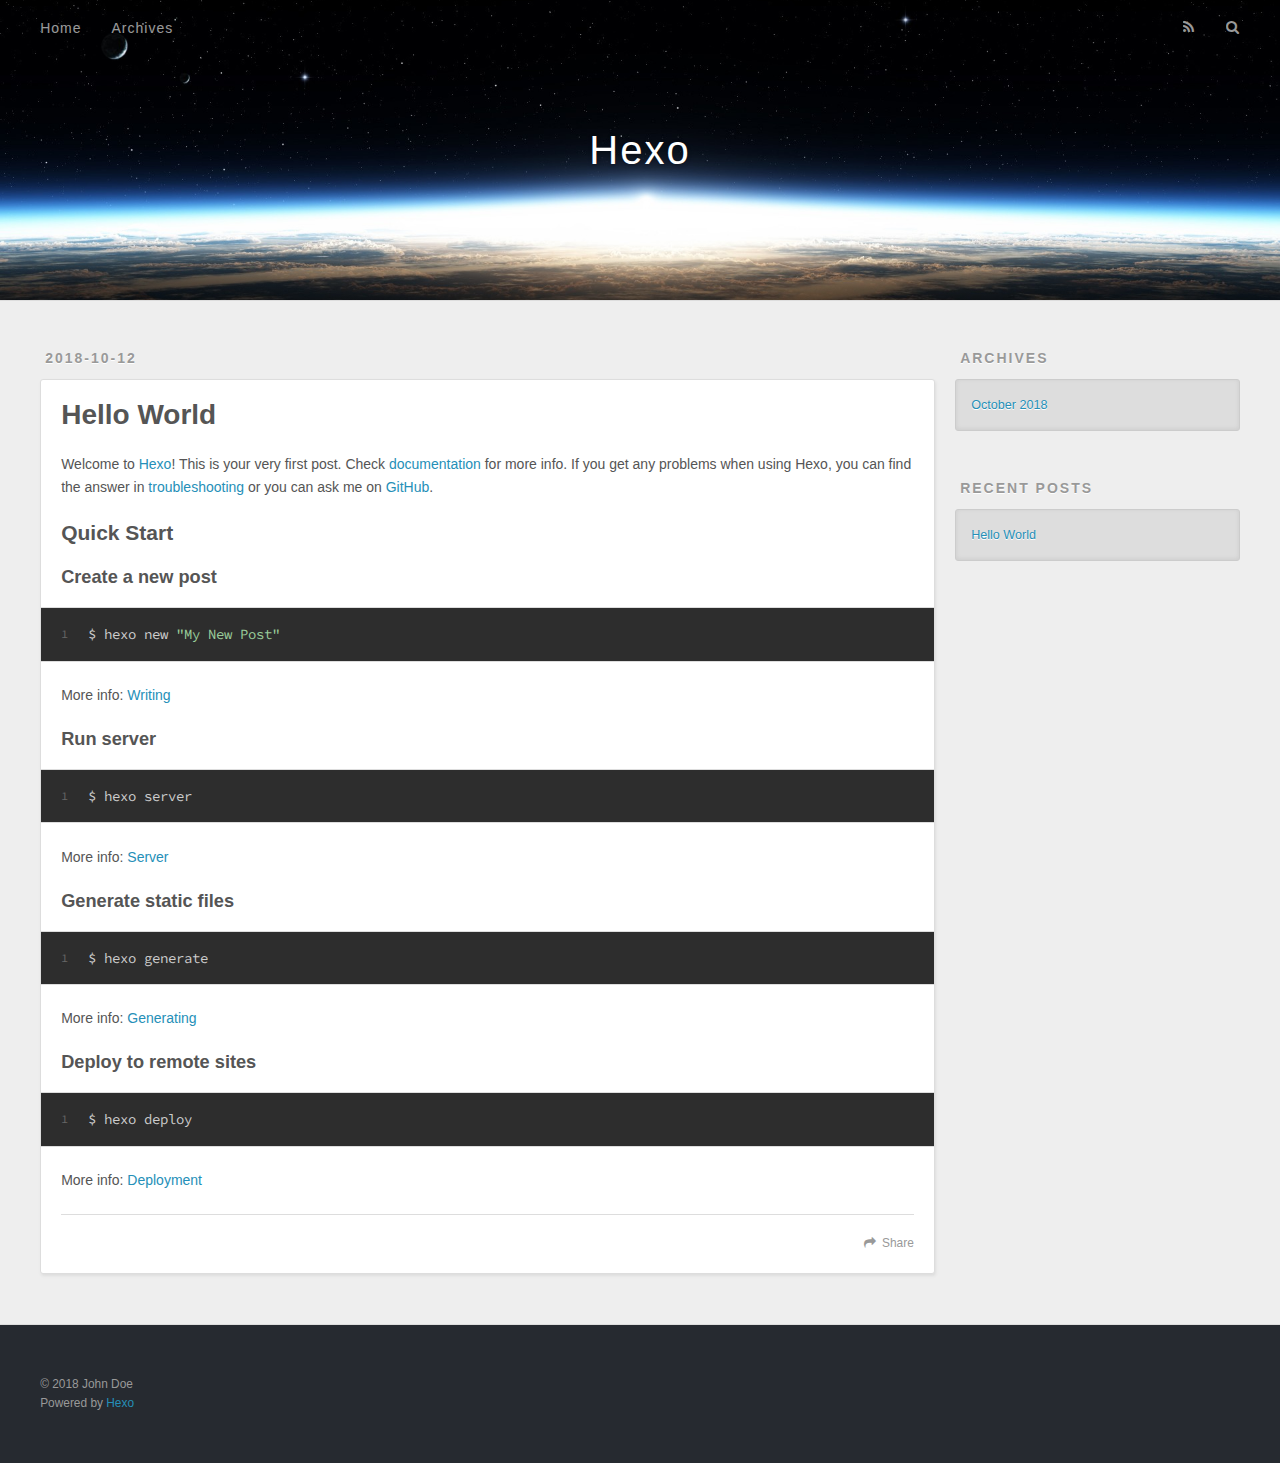
==== index.html @ 02869c6b "Site updated: 2018-10-12 22:35:23" ====
<!DOCTYPE html>
<html>
<head>
  <meta charset="utf-8">
  

  
  <title>Hexo</title>
  <meta name="viewport" content="width=device-width, initial-scale=1, maximum-scale=1">
  <meta property="og:type" content="website">
<meta property="og:title" content="Hexo">
<meta property="og:url" content="http://yoursite.com/index.html">
<meta property="og:site_name" content="Hexo">
<meta property="og:locale" content="default">
<meta name="twitter:card" content="summary">
<meta name="twitter:title" content="Hexo">
  
    <link rel="alternate" href="/atom.xml" title="Hexo" type="application/atom+xml">
  
  
    <link rel="icon" href="/favicon.png">
  
  
    <link href="//fonts.googleapis.com/css?family=Source+Code+Pro" rel="stylesheet" type="text/css">
  
  <link rel="stylesheet" href="/css/style.css">
</head>

<body>
  <div id="container">
    <div id="wrap">
      <header id="header">
  <div id="banner"></div>
  <div id="header-outer" class="outer">
    <div id="header-title" class="inner">
      <h1 id="logo-wrap">
        <a href="/" id="logo">Hexo</a>
      </h1>
      
    </div>
    <div id="header-inner" class="inner">
      <nav id="main-nav">
        <a id="main-nav-toggle" class="nav-icon"></a>
        
          <a class="main-nav-link" href="/">Home</a>
        
          <a class="main-nav-link" href="/archives">Archives</a>
        
      </nav>
      <nav id="sub-nav">
        
          <a id="nav-rss-link" class="nav-icon" href="/atom.xml" title="RSS Feed"></a>
        
        <a id="nav-search-btn" class="nav-icon" title="Search"></a>
      </nav>
      <div id="search-form-wrap">
        <form action="//google.com/search" method="get" accept-charset="UTF-8" class="search-form"><input type="search" name="q" class="search-form-input" placeholder="Search"><button type="submit" class="search-form-submit">&#xF002;</button><input type="hidden" name="sitesearch" value="http://yoursite.com"></form>
      </div>
    </div>
  </div>
</header>
      <div class="outer">
        <section id="main">
  
    <article id="post-hello-world" class="article article-type-post" itemscope itemprop="blogPost">
  <div class="article-meta">
    <a href="/2018/10/12/hello-world/" class="article-date">
  <time datetime="2018-10-12T14:19:26.877Z" itemprop="datePublished">2018-10-12</time>
</a>
    
  </div>
  <div class="article-inner">
    
    
      <header class="article-header">
        
  
    <h1 itemprop="name">
      <a class="article-title" href="/2018/10/12/hello-world/">Hello World</a>
    </h1>
  

      </header>
    
    <div class="article-entry" itemprop="articleBody">
      
        <p>Welcome to <a href="https://hexo.io/" target="_blank" rel="noopener">Hexo</a>! This is your very first post. Check <a href="https://hexo.io/docs/" target="_blank" rel="noopener">documentation</a> for more info. If you get any problems when using Hexo, you can find the answer in <a href="https://hexo.io/docs/troubleshooting.html" target="_blank" rel="noopener">troubleshooting</a> or you can ask me on <a href="https://github.com/hexojs/hexo/issues" target="_blank" rel="noopener">GitHub</a>.</p>
<h2 id="Quick-Start"><a href="#Quick-Start" class="headerlink" title="Quick Start"></a>Quick Start</h2><h3 id="Create-a-new-post"><a href="#Create-a-new-post" class="headerlink" title="Create a new post"></a>Create a new post</h3><figure class="highlight bash"><table><tr><td class="gutter"><pre><span class="line">1</span><br></pre></td><td class="code"><pre><span class="line">$ hexo new <span class="string">"My New Post"</span></span><br></pre></td></tr></table></figure>
<p>More info: <a href="https://hexo.io/docs/writing.html" target="_blank" rel="noopener">Writing</a></p>
<h3 id="Run-server"><a href="#Run-server" class="headerlink" title="Run server"></a>Run server</h3><figure class="highlight bash"><table><tr><td class="gutter"><pre><span class="line">1</span><br></pre></td><td class="code"><pre><span class="line">$ hexo server</span><br></pre></td></tr></table></figure>
<p>More info: <a href="https://hexo.io/docs/server.html" target="_blank" rel="noopener">Server</a></p>
<h3 id="Generate-static-files"><a href="#Generate-static-files" class="headerlink" title="Generate static files"></a>Generate static files</h3><figure class="highlight bash"><table><tr><td class="gutter"><pre><span class="line">1</span><br></pre></td><td class="code"><pre><span class="line">$ hexo generate</span><br></pre></td></tr></table></figure>
<p>More info: <a href="https://hexo.io/docs/generating.html" target="_blank" rel="noopener">Generating</a></p>
<h3 id="Deploy-to-remote-sites"><a href="#Deploy-to-remote-sites" class="headerlink" title="Deploy to remote sites"></a>Deploy to remote sites</h3><figure class="highlight bash"><table><tr><td class="gutter"><pre><span class="line">1</span><br></pre></td><td class="code"><pre><span class="line">$ hexo deploy</span><br></pre></td></tr></table></figure>
<p>More info: <a href="https://hexo.io/docs/deployment.html" target="_blank" rel="noopener">Deployment</a></p>

      
    </div>
    <footer class="article-footer">
      <a data-url="http://yoursite.com/2018/10/12/hello-world/" data-id="cjn63u8rv0000j4swfls4681n" class="article-share-link">Share</a>
      
      
    </footer>
  </div>
  
</article>


  


</section>
        
          <aside id="sidebar">
  
    

  
    

  
    
  
    
  <div class="widget-wrap">
    <h3 class="widget-title">Archives</h3>
    <div class="widget">
      <ul class="archive-list"><li class="archive-list-item"><a class="archive-list-link" href="/archives/2018/10/">October 2018</a></li></ul>
    </div>
  </div>


  
    
  <div class="widget-wrap">
    <h3 class="widget-title">Recent Posts</h3>
    <div class="widget">
      <ul>
        
          <li>
            <a href="/2018/10/12/hello-world/">Hello World</a>
          </li>
        
      </ul>
    </div>
  </div>

  
</aside>
        
      </div>
      <footer id="footer">
  
  <div class="outer">
    <div id="footer-info" class="inner">
      &copy; 2018 John Doe<br>
      Powered by <a href="http://hexo.io/" target="_blank">Hexo</a>
    </div>
  </div>
</footer>
    </div>
    <nav id="mobile-nav">
  
    <a href="/" class="mobile-nav-link">Home</a>
  
    <a href="/archives" class="mobile-nav-link">Archives</a>
  
</nav>
    

<script src="//ajax.googleapis.com/ajax/libs/jquery/2.0.3/jquery.min.js"></script>


  <link rel="stylesheet" href="/fancybox/jquery.fancybox.css">
  <script src="/fancybox/jquery.fancybox.pack.js"></script>


<script src="/js/script.js"></script>



  </div>
</body>
</html>
---- css/style.css ----
body {
  width: 100%;
}
body:before,
body:after {
  content: "";
  display: table;
}
body:after {
  clear: both;
}
html,
body,
div,
span,
applet,
object,
iframe,
h1,
h2,
h3,
h4,
h5,
h6,
p,
blockquote,
pre,
a,
abbr,
acronym,
address,
big,
cite,
code,
del,
dfn,
em,
img,
ins,
kbd,
q,
s,
samp,
small,
strike,
strong,
sub,
sup,
tt,
var,
dl,
dt,
dd,
ol,
ul,
li,
fieldset,
form,
label,
legend,
table,
caption,
tbody,
tfoot,
thead,
tr,
th,
td {
  margin: 0;
  padding: 0;
  border: 0;
  outline: 0;
  font-weight: inherit;
  font-style: inherit;
  font-family: inherit;
  font-size: 100%;
  vertical-align: baseline;
}
body {
  line-height: 1;
  color: #000;
  background: #fff;
}
ol,
ul {
  list-style: none;
}
table {
  border-collapse: separate;
  border-spacing: 0;
  vertical-align: middle;
}
caption,
th,
td {
  text-align: left;
  font-weight: normal;
  vertical-align: middle;
}
a img {
  border: none;
}
input,
button {
  margin: 0;
  padding: 0;
}
input::-moz-focus-inner,
button::-moz-focus-inner {
  border: 0;
  padding: 0;
}
@font-face {
  font-family: FontAwesome;
  font-style: normal;
  font-weight: normal;
  src: url("fonts/fontawesome-webfont.eot?v=#4.0.3");
  src: url("fonts/fontawesome-webfont.eot?#iefix&v=#4.0.3") format("embedded-opentype"), url("fonts/fontawesome-webfont.woff?v=#4.0.3") format("woff"), url("fonts/fontawesome-webfont.ttf?v=#4.0.3") format("truetype"), url("fonts/fontawesome-webfont.svg#fontawesomeregular?v=#4.0.3") format("svg");
}
html,
body,
#container {
  height: 100%;
}
body {
  background: #eee;
  font: 14px -apple-system, BlinkMacSystemFont, "Segoe UI", "Roboto", "Oxygen", "Ubuntu", "Cantarell", "Fira Sans", "Droid Sans", "Helvetica Neue", sans-serif;
  -webkit-text-size-adjust: 100%;
}
.outer {
  max-width: 1220px;
  margin: 0 auto;
  padding: 0 20px;
}
.outer:before,
.outer:after {
  content: "";
  display: table;
}
.outer:after {
  clear: both;
}
.inner {
  display: inline;
  float: left;
  width: 98.33333333333333%;
  margin: 0 0.833333333333333%;
}
.left,
.alignleft {
  float: left;
}
.right,
.alignright {
  float: right;
}
.clear {
  clear: both;
}
#container {
  position: relative;
}
.mobile-nav-on {
  overflow: hidden;
}
#wrap {
  height: 100%;
  width: 100%;
  position: absolute;
  top: 0;
  left: 0;
  -webkit-transition: 0.2s ease-out;
  -moz-transition: 0.2s ease-out;
  -ms-transition: 0.2s ease-out;
  transition: 0.2s ease-out;
  z-index: 1;
  background: #eee;
}
.mobile-nav-on #wrap {
  left: 280px;
}
@media screen and (min-width: 768px) {
  #main {
    display: inline;
    float: left;
    width: 73.33333333333333%;
    margin: 0 0.833333333333333%;
  }
}
.article-date,
.article-category-link,
.archive-year,
.widget-title {
  text-decoration: none;
  text-transform: uppercase;
  letter-spacing: 2px;
  color: #999;
  margin-bottom: 1em;
  margin-left: 5px;
  line-height: 1em;
  text-shadow: 0 1px #fff;
  font-weight: bold;
}
.article-inner,
.archive-article-inner {
  background: #fff;
  -webkit-box-shadow: 1px 2px 3px #ddd;
  box-shadow: 1px 2px 3px #ddd;
  border: 1px solid #ddd;
  border-radius: 3px;
}
.article-entry h1,
.widget h1 {
  font-size: 2em;
}
.article-entry h2,
.widget h2 {
  font-size: 1.5em;
}
.article-entry h3,
.widget h3 {
  font-size: 1.3em;
}
.article-entry h4,
.widget h4 {
  font-size: 1.2em;
}
.article-entry h5,
.widget h5 {
  font-size: 1em;
}
.article-entry h6,
.widget h6 {
  font-size: 1em;
  color: #999;
}
.article-entry hr,
.widget hr {
  border: 1px dashed #ddd;
}
.article-entry strong,
.widget strong {
  font-weight: bold;
}
.article-entry em,
.widget em,
.article-entry cite,
.widget cite {
  font-style: italic;
}
.article-entry sup,
.widget sup,
.article-entry sub,
.widget sub {
  font-size: 0.75em;
  line-height: 0;
  position: relative;
  vertical-align: baseline;
}
.article-entry sup,
.widget sup {
  top: -0.5em;
}
.article-entry sub,
.widget sub {
  bottom: -0.2em;
}
.article-entry small,
.widget small {
  font-size: 0.85em;
}
.article-entry acronym,
.widget acronym,
.article-entry abbr,
.widget abbr {
  border-bottom: 1px dotted;
}
.article-entry ul,
.widget ul,
.article-entry ol,
.widget ol,
.article-entry dl,
.widget dl {
  margin: 0 20px;
  line-height: 1.6em;
}
.article-entry ul ul,
.widget ul ul,
.article-entry ol ul,
.widget ol ul,
.article-entry ul ol,
.widget ul ol,
.article-entry ol ol,
.widget ol ol {
  margin-top: 0;
  margin-bottom: 0;
}
.article-entry ul,
.widget ul {
  list-style: disc;
}
.article-entry ol,
.widget ol {
  list-style: decimal;
}
.article-entry dt,
.widget dt {
  font-weight: bold;
}
#header {
  height: 300px;
  position: relative;
  border-bottom: 1px solid #ddd;
}
#header:before,
#header:after {
  content: "";
  position: absolute;
  left: 0;
  right: 0;
  height: 40px;
}
#header:before {
  top: 0;
  background: -webkit-linear-gradient(rgba(0,0,0,0.2), transparent);
  background: -moz-linear-gradient(rgba(0,0,0,0.2), transparent);
  background: -ms-linear-gradient(rgba(0,0,0,0.2), transparent);
  background: linear-gradient(rgba(0,0,0,0.2), transparent);
}
#header:after {
  bottom: 0;
  background: -webkit-linear-gradient(transparent, rgba(0,0,0,0.2));
  background: -moz-linear-gradient(transparent, rgba(0,0,0,0.2));
  background: -ms-linear-gradient(transparent, rgba(0,0,0,0.2));
  background: linear-gradient(transparent, rgba(0,0,0,0.2));
}
#header-outer {
  height: 100%;
  position: relative;
}
#header-inner {
  position: relative;
  overflow: hidden;
}
#banner {
  position: absolute;
  top: 0;
  left: 0;
  width: 100%;
  height: 100%;
  background: url("images/banner.jpg") center #000;
  -webkit-background-size: cover;
  -moz-background-size: cover;
  background-size: cover;
  z-index: -1;
}
#header-title {
  text-align: center;
  height: 40px;
  position: absolute;
  top: 50%;
  left: 0;
  margin-top: -20px;
}
#logo,
#subtitle {
  text-decoration: none;
  color: #fff;
  font-weight: 300;
  text-shadow: 0 1px 4px rgba(0,0,0,0.3);
}
#logo {
  font-size: 40px;
  line-height: 40px;
  letter-spacing: 2px;
}
#subtitle {
  font-size: 16px;
  line-height: 16px;
  letter-spacing: 1px;
}
#subtitle-wrap {
  margin-top: 16px;
}
#main-nav {
  float: left;
  margin-left: -15px;
}
.nav-icon,
.main-nav-link {
  float: left;
  color: #fff;
  opacity: 0.6;
  text-decoration: none;
  text-shadow: 0 1px rgba(0,0,0,0.2);
  -webkit-transition: opacity 0.2s;
  -moz-transition: opacity 0.2s;
  -ms-transition: opacity 0.2s;
  transition: opacity 0.2s;
  display: block;
  padding: 20px 15px;
}
.nav-icon:hover,
.main-nav-link:hover {
  opacity: 1;
}
.nav-icon {
  font-family: FontAwesome;
  text-align: center;
  font-size: 14px;
  width: 14px;
  height: 14px;
  padding: 20px 15px;
  position: relative;
  cursor: pointer;
}
.main-nav-link {
  font-weight: 300;
  letter-spacing: 1px;
}
@media screen and (max-width: 479px) {
  .main-nav-link {
    display: none;
  }
}
#main-nav-toggle {
  display: none;
}
#main-nav-toggle:before {
  content: "\f0c9";
}
@media screen and (max-width: 479px) {
  #main-nav-toggle {
    display: block;
  }
}
#sub-nav {
  float: right;
  margin-right: -15px;
}
#nav-rss-link:before {
  content: "\f09e";
}
#nav-search-btn:before {
  content: "\f002";
}
#search-form-wrap {
  position: absolute;
  top: 15px;
  width: 150px;
  height: 30px;
  right: -150px;
  opacity: 0;
  -webkit-transition: 0.2s ease-out;
  -moz-transition: 0.2s ease-out;
  -ms-transition: 0.2s ease-out;
  transition: 0.2s ease-out;
}
#search-form-wrap.on {
  opacity: 1;
  right: 0;
}
@media screen and (max-width: 479px) {
  #search-form-wrap {
    width: 100%;
    right: -100%;
  }
}
.search-form {
  position: absolute;
  top: 0;
  left: 0;
  right: 0;
  background: #fff;
  padding: 5px 15px;
  border-radius: 15px;
  -webkit-box-shadow: 0 0 10px rgba(0,0,0,0.3);
  box-shadow: 0 0 10px rgba(0,0,0,0.3);
}
.search-form-input {
  border: none;
  background: none;
  color: #555;
  width: 100%;
  font: 13px -apple-system, BlinkMacSystemFont, "Segoe UI", "Roboto", "Oxygen", "Ubuntu", "Cantarell", "Fira Sans", "Droid Sans", "Helvetica Neue", sans-serif;
  outline: none;
}
.search-form-input::-webkit-search-results-decoration,
.search-form-input::-webkit-search-cancel-button {
  -webkit-appearance: none;
}
.search-form-submit {
  position: absolute;
  top: 50%;
  right: 10px;
  margin-top: -7px;
  font: 13px FontAwesome;
  border: none;
  background: none;
  color: #bbb;
  cursor: pointer;
}
.search-form-submit:hover,
.search-form-submit:focus {
  color: #777;
}
.article {
  margin: 50px 0;
}
.article-inner {
  overflow: hidden;
}
.article-meta:before,
.article-meta:after {
  content: "";
  display: table;
}
.article-meta:after {
  clear: both;
}
.article-date {
  float: left;
}
.article-category {
  float: left;
  line-height: 1em;
  color: #ccc;
  text-shadow: 0 1px #fff;
  margin-left: 8px;
}
.article-category:before {
  content: "\2022";
}
.article-category-link {
  margin: 0 12px 1em;
}
.article-header {
  padding: 20px 20px 0;
}
.article-title {
  text-decoration: none;
  font-size: 2em;
  font-weight: bold;
  color: #555;
  line-height: 1.1em;
  -webkit-transition: color 0.2s;
  -moz-transition: color 0.2s;
  -ms-transition: color 0.2s;
  transition: color 0.2s;
}
a.article-title:hover {
  color: #258fb8;
}
.article-entry {
  color: #555;
  padding: 0 20px;
}
.article-entry:before,
.article-entry:after {
  content: "";
  display: table;
}
.article-entry:after {
  clear: both;
}
.article-entry p,
.article-entry table {
  line-height: 1.6em;
  margin: 1.6em 0;
}
.article-entry h1,
.article-entry h2,
.article-entry h3,
.article-entry h4,
.article-entry h5,
.article-entry h6 {
  font-weight: bold;
}
.article-entry h1,
.article-entry h2,
.article-entry h3,
.article-entry h4,
.article-entry h5,
.article-entry h6 {
  line-height: 1.1em;
  margin: 1.1em 0;
}
.article-entry a {
  color: #258fb8;
  text-decoration: none;
}
.article-entry a:hover {
  text-decoration: underline;
}
.article-entry ul,
.article-entry ol,
.article-entry dl {
  margin-top: 1.6em;
  margin-bottom: 1.6em;
}
.article-entry img,
.article-entry video {
  max-width: 100%;
  height: auto;
  display: block;
  margin: auto;
}
.article-entry iframe {
  border: none;
}
.article-entry table {
  width: 100%;
  border-collapse: collapse;
  border-spacing: 0;
}
.article-entry th {
  font-weight: bold;
  border-bottom: 3px solid #ddd;
  padding-bottom: 0.5em;
}
.article-entry td {
  border-bottom: 1px solid #ddd;
  padding: 10px 0;
}
.article-entry blockquote {
  font-family: Georgia, "Times New Roman", serif;
  font-size: 1.4em;
  margin: 1.6em 20px;
  text-align: center;
}
.article-entry blockquote footer {
  font-size: 14px;
  margin: 1.6em 0;
  font-family: -apple-system, BlinkMacSystemFont, "Segoe UI", "Roboto", "Oxygen", "Ubuntu", "Cantarell", "Fira Sans", "Droid Sans", "Helvetica Neue", sans-serif;
}
.article-entry blockquote footer cite:before {
  content: "—";
  padding: 0 0.5em;
}
.article-entry .pullquote {
  text-align: left;
  width: 45%;
  margin: 0;
}
.article-entry .pullquote.left {
  margin-left: 0.5em;
  margin-right: 1em;
}
.article-entry .pullquote.right {
  margin-right: 0.5em;
  margin-left: 1em;
}
.article-entry .caption {
  color: #999;
  display: block;
  font-size: 0.9em;
  margin-top: 0.5em;
  position: relative;
  text-align: center;
}
.article-entry .video-container {
  position: relative;
  padding-top: 56.25%;
  height: 0;
  overflow: hidden;
}
.article-entry .video-container iframe,
.article-entry .video-container object,
.article-entry .video-container embed {
  position: absolute;
  top: 0;
  left: 0;
  width: 100%;
  height: 100%;
  margin-top: 0;
}
.article-more-link a {
  display: inline-block;
  line-height: 1em;
  padding: 6px 15px;
  border-radius: 15px;
  background: #eee;
  color: #999;
  text-shadow: 0 1px #fff;
  text-decoration: none;
}
.article-more-link a:hover {
  background: #258fb8;
  color: #fff;
  text-decoration: none;
  text-shadow: 0 1px #1e7293;
}
.article-footer {
  font-size: 0.85em;
  line-height: 1.6em;
  border-top: 1px solid #ddd;
  padding-top: 1.6em;
  margin: 0 20px 20px;
}
.article-footer:before,
.article-footer:after {
  content: "";
  display: table;
}
.article-footer:after {
  clear: both;
}
.article-footer a {
  color: #999;
  text-decoration: none;
}
.article-footer a:hover {
  color: #555;
}
.article-tag-list-item {
  float: left;
  margin-right: 10px;
}
.article-tag-list-link:before {
  content: "#";
}
.article-comment-link {
  float: right;
}
.article-comment-link:before {
  content: "\f075";
  font-family: FontAwesome;
  padding-right: 8px;
}
.article-share-link {
  cursor: pointer;
  float: right;
  margin-left: 20px;
}
.article-share-link:before {
  content: "\f064";
  font-family: FontAwesome;
  padding-right: 6px;
}
#article-nav {
  position: relative;
}
#article-nav:before,
#article-nav:after {
  content: "";
  display: table;
}
#article-nav:after {
  clear: both;
}
@media screen and (min-width: 768px) {
  #article-nav {
    margin: 50px 0;
  }
  #article-nav:before {
    width: 8px;
    height: 8px;
    position: absolute;
    top: 50%;
    left: 50%;
    margin-top: -4px;
    margin-left: -4px;
    content: "";
    border-radius: 50%;
    background: #ddd;
    -webkit-box-shadow: 0 1px 2px #fff;
    box-shadow: 0 1px 2px #fff;
  }
}
.article-nav-link-wrap {
  text-decoration: none;
  text-shadow: 0 1px #fff;
  color: #999;
  -webkit-box-sizing: border-box;
  -moz-box-sizing: border-box;
  box-sizing: border-box;
  margin-top: 50px;
  text-align: center;
  display: block;
}
.article-nav-link-wrap:hover {
  color: #555;
}
@media screen and (min-width: 768px) {
  .article-nav-link-wrap {
    width: 50%;
    margin-top: 0;
  }
}
@media screen and (min-width: 768px) {
  #article-nav-newer {
    float: left;
    text-align: right;
    padding-right: 20px;
  }
}
@media screen and (min-width: 768px) {
  #article-nav-older {
    float: right;
    text-align: left;
    padding-left: 20px;
  }
}
.article-nav-caption {
  text-transform: uppercase;
  letter-spacing: 2px;
  color: #ddd;
  line-height: 1em;
  font-weight: bold;
}
#article-nav-newer .article-nav-caption {
  margin-right: -2px;
}
.article-nav-title {
  font-size: 0.85em;
  line-height: 1.6em;
  margin-top: 0.5em;
}
.article-share-box {
  position: absolute;
  display: none;
  background: #fff;
  -webkit-box-shadow: 1px 2px 10px rgba(0,0,0,0.2);
  box-shadow: 1px 2px 10px rgba(0,0,0,0.2);
  border-radius: 3px;
  margin-left: -145px;
  overflow: hidden;
  z-index: 1;
}
.article-share-box.on {
  display: block;
}
.article-share-input {
  width: 100%;
  background: none;
  -webkit-box-sizing: border-box;
  -moz-box-sizing: border-box;
  box-sizing: border-box;
  font: 14px -apple-system, BlinkMacSystemFont, "Segoe UI", "Roboto", "Oxygen", "Ubuntu", "Cantarell", "Fira Sans", "Droid Sans", "Helvetica Neue", sans-serif;
  padding: 0 15px;
  color: #555;
  outline: none;
  border: 1px solid #ddd;
  border-radius: 3px 3px 0 0;
  height: 36px;
  line-height: 36px;
}
.article-share-links {
  background: #eee;
}
.article-share-links:before,
.article-share-links:after {
  content: "";
  display: table;
}
.article-share-links:after {
  clear: both;
}
.article-share-twitter,
.article-share-facebook,
.article-share-pinterest,
.article-share-google {
  width: 50px;
  height: 36px;
  display: block;
  float: left;
  position: relative;
  color: #999;
  text-shadow: 0 1px #fff;
}
.article-share-twitter:before,
.article-share-facebook:before,
.article-share-pinterest:before,
.article-share-google:before {
  font-size: 20px;
  font-family: FontAwesome;
  width: 20px;
  height: 20px;
  position: absolute;
  top: 50%;
  left: 50%;
  margin-top: -10px;
  margin-left: -10px;
  text-align: center;
}
.article-share-twitter:hover,
.article-share-facebook:hover,
.article-share-pinterest:hover,
.article-share-google:hover {
  color: #fff;
}
.article-share-twitter:before {
  content: "\f099";
}
.article-share-twitter:hover {
  background: #00aced;
  text-shadow: 0 1px #008abe;
}
.article-share-facebook:before {
  content: "\f09a";
}
.article-share-facebook:hover {
  background: #3b5998;
  text-shadow: 0 1px #2f477a;
}
.article-share-pinterest:before {
  content: "\f0d2";
}
.article-share-pinterest:hover {
  background: #cb2027;
  text-shadow: 0 1px #a21a1f;
}
.article-share-google:before {
  content: "\f0d5";
}
.article-share-google:hover {
  background: #dd4b39;
  text-shadow: 0 1px #be3221;
}
.article-gallery {
  background: #000;
  position: relative;
}
.article-gallery-photos {
  position: relative;
  overflow: hidden;
}
.article-gallery-img {
  display: none;
  max-width: 100%;
}
.article-gallery-img:first-child {
  display: block;
}
.article-gallery-img.loaded {
  position: absolute;
  display: block;
}
.article-gallery-img img {
  display: block;
  max-width: 100%;
  margin: 0 auto;
}
#comments {
  background: #fff;
  -webkit-box-shadow: 1px 2px 3px #ddd;
  box-shadow: 1px 2px 3px #ddd;
  padding: 20px;
  border: 1px solid #ddd;
  border-radius: 3px;
  margin: 50px 0;
}
#comments a {
  color: #258fb8;
}
.archives-wrap {
  margin: 50px 0;
}
.archives:before,
.archives:after {
  content: "";
  display: table;
}
.archives:after {
  clear: both;
}
.archive-year-wrap {
  margin-bottom: 1em;
}
.archives {
  -webkit-column-gap: 10px;
  -moz-column-gap: 10px;
  column-gap: 10px;
}
@media screen and (min-width: 480px) and (max-width: 767px) {
  .archives {
    -webkit-column-count: 2;
    -moz-column-count: 2;
    column-count: 2;
  }
}
@media screen and (min-width: 768px) {
  .archives {
    -webkit-column-count: 3;
    -moz-column-count: 3;
    column-count: 3;
  }
}
.archive-article {
  -webkit-column-break-inside: avoid;
  page-break-inside: avoid;
  overflow: hidden;
  break-inside: avoid-column;
}
.archive-article-inner {
  padding: 10px;
  margin-bottom: 15px;
}
.archive-article-title {
  text-decoration: none;
  font-weight: bold;
  color: #555;
  -webkit-transition: color 0.2s;
  -moz-transition: color 0.2s;
  -ms-transition: color 0.2s;
  transition: color 0.2s;
  line-height: 1.6em;
}
.archive-article-title:hover {
  color: #258fb8;
}
.archive-article-footer {
  margin-top: 1em;
}
.archive-article-date {
  color: #999;
  text-decoration: none;
  font-size: 0.85em;
  line-height: 1em;
  margin-bottom: 0.5em;
  display: block;
}
#page-nav {
  margin: 50px auto;
  background: #fff;
  -webkit-box-shadow: 1px 2px 3px #ddd;
  box-shadow: 1px 2px 3px #ddd;
  border: 1px solid #ddd;
  border-radius: 3px;
  text-align: center;
  color: #999;
  overflow: hidden;
}
#page-nav:before,
#page-nav:after {
  content: "";
  display: table;
}
#page-nav:after {
  clear: both;
}
#page-nav a,
#page-nav span {
  padding: 10px 20px;
  line-height: 1;
  height: 2ex;
}
#page-nav a {
  color: #999;
  text-decoration: none;
}
#page-nav a:hover {
  background: #999;
  color: #fff;
}
#page-nav .prev {
  float: left;
}
#page-nav .next {
  float: right;
}
#page-nav .page-number {
  display: inline-block;
}
@media screen and (max-width: 479px) {
  #page-nav .page-number {
    display: none;
  }
}
#page-nav .current {
  color: #555;
  font-weight: bold;
}
#page-nav .space {
  color: #ddd;
}
#footer {
  background: #262a30;
  padding: 50px 0;
  border-top: 1px solid #ddd;
  color: #999;
}
#footer a {
  color: #258fb8;
  text-decoration: none;
}
#footer a:hover {
  text-decoration: underline;
}
#footer-info {
  line-height: 1.6em;
  font-size: 0.85em;
}
.article-entry pre,
.article-entry .highlight {
  background: #2d2d2d;
  margin: 0 -20px;
  padding: 15px 20px;
  border-style: solid;
  border-color: #ddd;
  border-width: 1px 0;
  overflow: auto;
  color: #ccc;
  line-height: 22.400000000000002px;
}
.article-entry .highlight .gutter pre,
.article-entry .gist .gist-file .gist-data .line-numbers {
  color: #666;
  font-size: 0.85em;
}
.article-entry pre,
.article-entry code {
  font-family: "Source Code Pro", Consolas, Monaco, Menlo, Consolas, monospace;
}
.article-entry code {
  background: #eee;
  text-shadow: 0 1px #fff;
  padding: 0 0.3em;
}
.article-entry pre code {
  background: none;
  text-shadow: none;
  padding: 0;
}
.article-entry .highlight pre {
  border: none;
  margin: 0;
  padding: 0;
}
.article-entry .highlight table {
  margin: 0;
  width: auto;
}
.article-entry .highlight td {
  border: none;
  padding: 0;
}
.article-entry .highlight figcaption {
  font-size: 0.85em;
  color: #999;
  line-height: 1em;
  margin-bottom: 1em;
}
.article-entry .highlight figcaption:before,
.article-entry .highlight figcaption:after {
  content: "";
  display: table;
}
.article-entry .highlight figcaption:after {
  clear: both;
}
.article-entry .highlight figcaption a {
  float: right;
}
.article-entry .highlight .gutter pre {
  text-align: right;
  padding-right: 20px;
}
.article-entry .highlight .line {
  height: 22.400000000000002px;
}
.article-entry .highlight .line.marked {
  background: #515151;
}
.article-entry .gist {
  margin: 0 -20px;
  border-style: solid;
  border-color: #ddd;
  border-width: 1px 0;
  background: #2d2d2d;
  padding: 15px 20px 15px 0;
}
.article-entry .gist .gist-file {
  border: none;
  font-family: "Source Code Pro", Consolas, Monaco, Menlo, Consolas, monospace;
  margin: 0;
}
.article-entry .gist .gist-file .gist-data {
  background: none;
  border: none;
}
.article-entry .gist .gist-file .gist-data .line-numbers {
  background: none;
  border: none;
  padding: 0 20px 0 0;
}
.article-entry .gist .gist-file .gist-data .line-data {
  padding: 0 !important;
}
.article-entry .gist .gist-file .highlight {
  margin: 0;
  padding: 0;
  border: none;
}
.article-entry .gist .gist-file .gist-meta {
  background: #2d2d2d;
  color: #999;
  font: 0.85em -apple-system, BlinkMacSystemFont, "Segoe UI", "Roboto", "Oxygen", "Ubuntu", "Cantarell", "Fira Sans", "Droid Sans", "Helvetica Neue", sans-serif;
  text-shadow: 0 0;
  padding: 0;
  margin-top: 1em;
  margin-left: 20px;
}
.article-entry .gist .gist-file .gist-meta a {
  color: #258fb8;
  font-weight: normal;
}
.article-entry .gist .gist-file .gist-meta a:hover {
  text-decoration: underline;
}
pre .comment,
pre .title {
  color: #999;
}
pre .variable,
pre .attribute,
pre .tag,
pre .regexp,
pre .ruby .constant,
pre .xml .tag .title,
pre .xml .pi,
pre .xml .doctype,
pre .html .doctype,
pre .css .id,
pre .css .class,
pre .css .pseudo {
  color: #f2777a;
}
pre .number,
pre .preprocessor,
pre .built_in,
pre .literal,
pre .params,
pre .constant {
  color: #f99157;
}
pre .class,
pre .ruby .class .title,
pre .css .rules .attribute {
  color: #9c9;
}
pre .string,
pre .value,
pre .inheritance,
pre .header,
pre .ruby .symbol,
pre .xml .cdata {
  color: #9c9;
}
pre .css .hexcolor {
  color: #6cc;
}
pre .function,
pre .python .decorator,
pre .python .title,
pre .ruby .function .title,
pre .ruby .title .keyword,
pre .perl .sub,
pre .javascript .title,
pre .coffeescript .title {
  color: #69c;
}
pre .keyword,
pre .javascript .function {
  color: #c9c;
}
@media screen and (max-width: 479px) {
  #mobile-nav {
    position: absolute;
    top: 0;
    left: 0;
    width: 280px;
    height: 100%;
    background: #191919;
    border-right: 1px solid #fff;
  }
}
@media screen and (max-width: 479px) {
  .mobile-nav-link {
    display: block;
    color: #999;
    text-decoration: none;
    padding: 15px 20px;
    font-weight: bold;
  }
  .mobile-nav-link:hover {
    color: #fff;
  }
}
@media screen and (min-width: 768px) {
  #sidebar {
    display: inline;
    float: left;
    width: 23.333333333333332%;
    margin: 0 0.833333333333333%;
  }
}
.widget-wrap {
  margin: 50px 0;
}
.widget {
  color: #777;
  text-shadow: 0 1px #fff;
  background: #ddd;
  -webkit-box-shadow: 0 -1px 4px #ccc inset;
  box-shadow: 0 -1px 4px #ccc inset;
  border: 1px solid #ccc;
  padding: 15px;
  border-radius: 3px;
}
.widget a {
  color: #258fb8;
  text-decoration: none;
}
.widget a:hover {
  text-decoration: underline;
}
.widget ul ul,
.widget ol ul,
.widget dl ul,
.widget ul ol,
.widget ol ol,
.widget dl ol,
.widget ul dl,
.widget ol dl,
.widget dl dl {
  margin-left: 15px;
  list-style: disc;
}
.widget {
  line-height: 1.6em;
  word-wrap: break-word;
  font-size: 0.9em;
}
.widget ul,
.widget ol {
  list-style: none;
  margin: 0;
}
.widget ul ul,
.widget ol ul,
.widget ul ol,
.widget ol ol {
  margin: 0 20px;
}
.widget ul ul,
.widget ol ul {
  list-style: disc;
}
.widget ul ol,
.widget ol ol {
  list-style: decimal;
}
.category-list-count,
.tag-list-count,
.archive-list-count {
  padding-left: 5px;
  color: #999;
  font-size: 0.85em;
}
.category-list-count:before,
.tag-list-count:before,
.archive-list-count:before {
  content: "(";
}
.category-list-count:after,
.tag-list-count:after,
.archive-list-count:after {
  content: ")";
}
.tagcloud a {
  margin-right: 5px;
  display: inline-block;
}
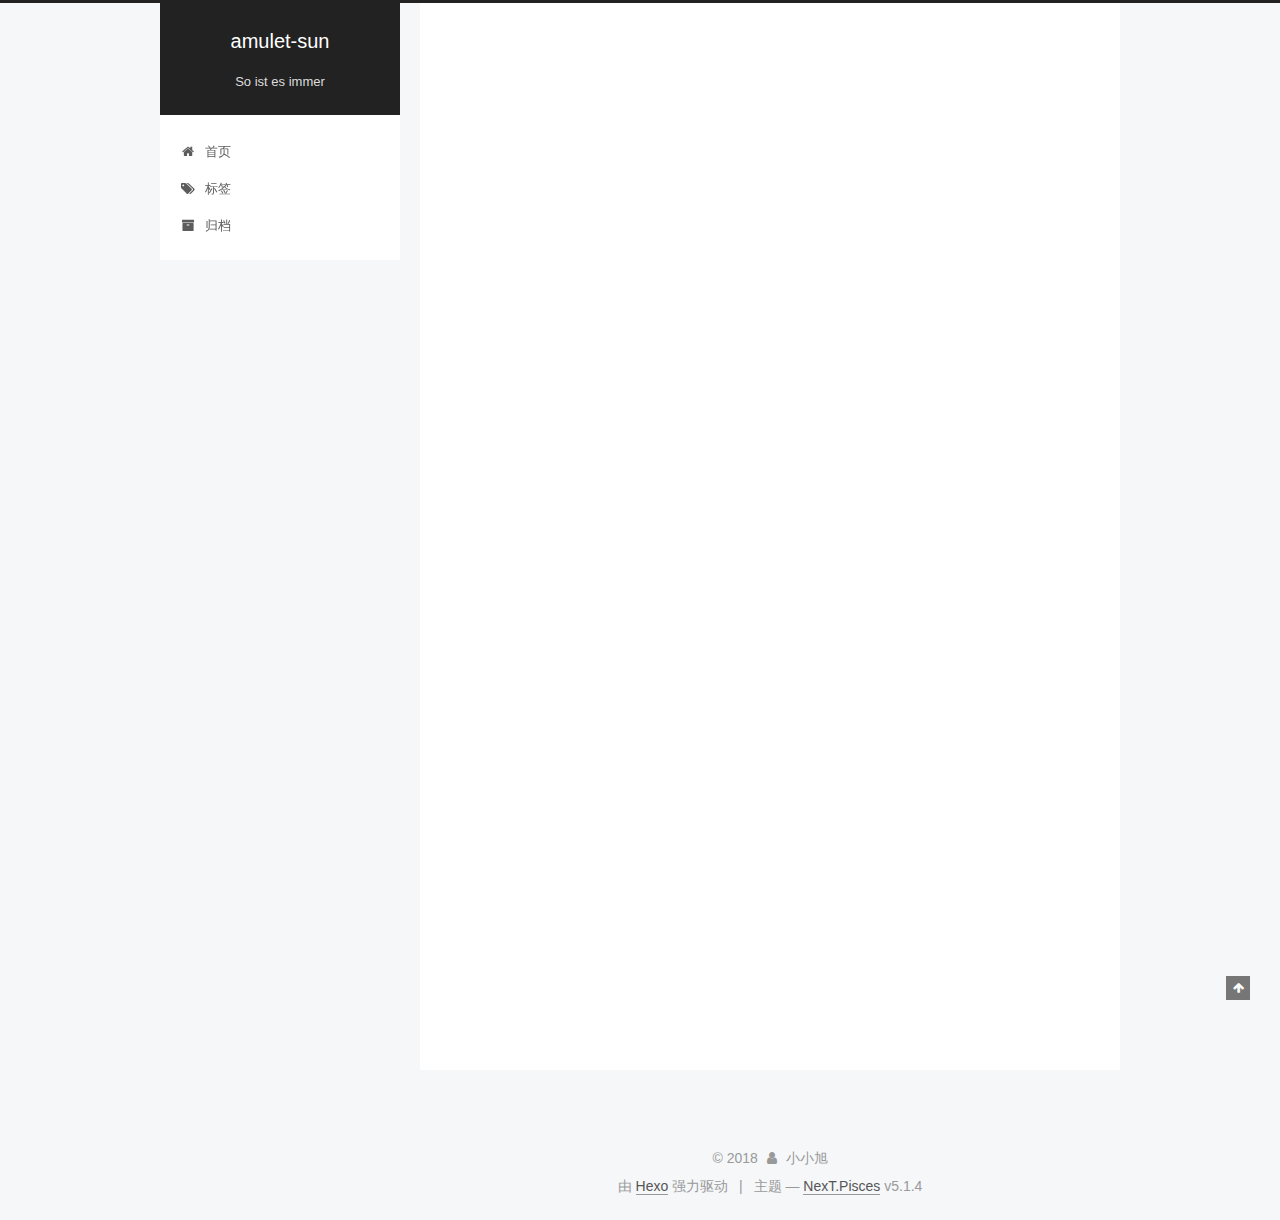
==== commit d557a90a: "Site updated: 2018-10-13 13:21:10" ====
--- a/index.html
+++ b/index.html
@@ -1,90 +1,316 @@
 <!DOCTYPE html>
-<html>
+
+
+
+  
+
+
+<html class="theme-next pisces use-motion" lang="zh-Hans">
 <head>
-  <meta charset="utf-8">
-  
-
-  
-  <title>Hexo</title>
-  <meta name="viewport" content="width=device-width, initial-scale=1, maximum-scale=1">
-  <meta property="og:type" content="website">
-<meta property="og:title" content="Hexo">
+  <meta charset="UTF-8"/>
+<meta http-equiv="X-UA-Compatible" content="IE=edge" />
+<meta name="viewport" content="width=device-width, initial-scale=1, maximum-scale=1"/>
+<meta name="theme-color" content="#222">
+
+
+
+
+
+
+
+
+
+<meta http-equiv="Cache-Control" content="no-transform" />
+<meta http-equiv="Cache-Control" content="no-siteapp" />
+
+
+
+
+
+
+
+
+
+
+
+
+
+
+
+
+  
+  
+  <link href="/lib/fancybox/source/jquery.fancybox.css?v=2.1.5" rel="stylesheet" type="text/css" />
+
+
+
+
+
+
+
+<link href="/lib/font-awesome/css/font-awesome.min.css?v=4.6.2" rel="stylesheet" type="text/css" />
+
+<link href="/css/main.css?v=5.1.4" rel="stylesheet" type="text/css" />
+
+
+  <link rel="apple-touch-icon" sizes="180x180" href="/images/apple-touch-icon-next.png?v=5.1.4">
+
+
+  <link rel="icon" type="image/png" sizes="32x32" href="/images/favicon-32x32-next.png?v=5.1.4">
+
+
+  <link rel="icon" type="image/png" sizes="16x16" href="/images/favicon-16x16-next.png?v=5.1.4">
+
+
+  <link rel="mask-icon" href="/images/logo.svg?v=5.1.4" color="#222">
+
+
+
+
+
+  <meta name="keywords" content="Hexo, NexT" />
+
+
+
+
+
+
+
+
+
+
+<meta property="og:type" content="website">
+<meta property="og:title" content="amulet-sun">
 <meta property="og:url" content="http://yoursite.com/index.html">
-<meta property="og:site_name" content="Hexo">
-<meta property="og:locale" content="default">
+<meta property="og:site_name" content="amulet-sun">
+<meta property="og:locale" content="zh-Hans">
 <meta name="twitter:card" content="summary">
-<meta name="twitter:title" content="Hexo">
-  
-    <link rel="alternate" href="/atom.xml" title="Hexo" type="application/atom+xml">
-  
-  
-    <link rel="icon" href="/favicon.png">
-  
-  
-    <link href="//fonts.googleapis.com/css?family=Source+Code+Pro" rel="stylesheet" type="text/css">
-  
-  <link rel="stylesheet" href="/css/style.css">
+<meta name="twitter:title" content="amulet-sun">
+
+
+
+<script type="text/javascript" id="hexo.configurations">
+  var NexT = window.NexT || {};
+  var CONFIG = {
+    root: '/',
+    scheme: 'Pisces',
+    version: '5.1.4',
+    sidebar: {"position":"left","display":"post","offset":12,"b2t":false,"scrollpercent":false,"onmobile":false},
+    fancybox: true,
+    tabs: true,
+    motion: {"enable":true,"async":false,"transition":{"post_block":"fadeIn","post_header":"slideDownIn","post_body":"slideDownIn","coll_header":"slideLeftIn","sidebar":"slideUpIn"}},
+    duoshuo: {
+      userId: '0',
+      author: '博主'
+    },
+    algolia: {
+      applicationID: '',
+      apiKey: '',
+      indexName: '',
+      hits: {"per_page":10},
+      labels: {"input_placeholder":"Search for Posts","hits_empty":"We didn't find any results for the search: ${query}","hits_stats":"${hits} results found in ${time} ms"}
+    }
+  };
+</script>
+
+
+
+  <link rel="canonical" href="http://yoursite.com/"/>
+
+
+
+
+
+  <title>amulet-sun</title>
+  
+
+
+
+
+
+
+
+
 </head>
 
-<body>
-  <div id="container">
-    <div id="wrap">
-      <header id="header">
-  <div id="banner"></div>
-  <div id="header-outer" class="outer">
-    <div id="header-title" class="inner">
-      <h1 id="logo-wrap">
-        <a href="/" id="logo">Hexo</a>
-      </h1>
-      
+<body itemscope itemtype="http://schema.org/WebPage" lang="zh-Hans">
+
+  
+  
+    
+  
+
+  <div class="container sidebar-position-left 
+  page-home">
+    <div class="headband"></div>
+
+    <header id="header" class="header" itemscope itemtype="http://schema.org/WPHeader">
+      <div class="header-inner"><div class="site-brand-wrapper">
+  <div class="site-meta ">
+    
+
+    <div class="custom-logo-site-title">
+      <a href="/"  class="brand" rel="start">
+        <span class="logo-line-before"><i></i></span>
+        <span class="site-title">amulet-sun</span>
+        <span class="logo-line-after"><i></i></span>
+      </a>
     </div>
-    <div id="header-inner" class="inner">
-      <nav id="main-nav">
-        <a id="main-nav-toggle" class="nav-icon"></a>
-        
-          <a class="main-nav-link" href="/">Home</a>
-        
-          <a class="main-nav-link" href="/archives">Archives</a>
-        
-      </nav>
-      <nav id="sub-nav">
-        
-          <a id="nav-rss-link" class="nav-icon" href="/atom.xml" title="RSS Feed"></a>
-        
-        <a id="nav-search-btn" class="nav-icon" title="Search"></a>
-      </nav>
-      <div id="search-form-wrap">
-        <form action="//google.com/search" method="get" accept-charset="UTF-8" class="search-form"><input type="search" name="q" class="search-form-input" placeholder="Search"><button type="submit" class="search-form-submit">&#xF002;</button><input type="hidden" name="sitesearch" value="http://yoursite.com"></form>
-      </div>
-    </div>
+      
+        <p class="site-subtitle">So ist es immer</p>
+      
   </div>
-</header>
-      <div class="outer">
-        <section id="main">
-  
-    <article id="post-hello-world" class="article article-type-post" itemscope itemprop="blogPost">
-  <div class="article-meta">
-    <a href="/2018/10/12/hello-world/" class="article-date">
-  <time datetime="2018-10-12T14:19:26.877Z" itemprop="datePublished">2018-10-12</time>
-</a>
-    
+
+  <div class="site-nav-toggle">
+    <button>
+      <span class="btn-bar"></span>
+      <span class="btn-bar"></span>
+      <span class="btn-bar"></span>
+    </button>
   </div>
-  <div class="article-inner">
-    
-    
-      <header class="article-header">
-        
-  
-    <h1 itemprop="name">
-      <a class="article-title" href="/2018/10/12/hello-world/">Hello World</a>
-    </h1>
-  
-
+</div>
+
+<nav class="site-nav">
+  
+
+  
+    <ul id="menu" class="menu">
+      
+        
+        <li class="menu-item menu-item-home">
+          <a href="/" rel="section">
+            
+              <i class="menu-item-icon fa fa-fw fa-home"></i> <br />
+            
+            首页
+          </a>
+        </li>
+      
+        
+        <li class="menu-item menu-item-tags">
+          <a href="/tags/" rel="section">
+            
+              <i class="menu-item-icon fa fa-fw fa-tags"></i> <br />
+            
+            标签
+          </a>
+        </li>
+      
+        
+        <li class="menu-item menu-item-archives">
+          <a href="/archives/" rel="section">
+            
+              <i class="menu-item-icon fa fa-fw fa-archive"></i> <br />
+            
+            归档
+          </a>
+        </li>
+      
+
+      
+    </ul>
+  
+
+  
+</nav>
+
+
+
+ </div>
+    </header>
+
+    <main id="main" class="main">
+      <div class="main-inner">
+        <div class="content-wrap">
+          <div id="content" class="content">
+            
+  <section id="posts" class="posts-expand">
+    
+      
+
+  
+
+  
+  
+  
+
+  <article class="post post-type-normal" itemscope itemtype="http://schema.org/Article">
+  
+  
+  
+  <div class="post-block">
+    <link itemprop="mainEntityOfPage" href="http://yoursite.com/2018/10/12/hello-world/">
+
+    <span hidden itemprop="author" itemscope itemtype="http://schema.org/Person">
+      <meta itemprop="name" content="小小旭">
+      <meta itemprop="description" content="">
+      <meta itemprop="image" content="https://s1.ax1x.com/2018/10/12/iNYekF.jpg">
+    </span>
+
+    <span hidden itemprop="publisher" itemscope itemtype="http://schema.org/Organization">
+      <meta itemprop="name" content="amulet-sun">
+    </span>
+
+    
+      <header class="post-header">
+
+        
+        
+          <h1 class="post-title" itemprop="name headline">
+                
+                <a class="post-title-link" href="/2018/10/12/hello-world/" itemprop="url">Hello World</a></h1>
+        
+
+        <div class="post-meta">
+          <span class="post-time">
+            
+              <span class="post-meta-item-icon">
+                <i class="fa fa-calendar-o"></i>
+              </span>
+              
+                <span class="post-meta-item-text">发表于</span>
+              
+              <time title="创建于" itemprop="dateCreated datePublished" datetime="2018-10-12T22:19:26+08:00">
+                2018-10-12
+              </time>
+            
+
+            
+
+            
+          </span>
+
+          
+
+          
+            
+          
+
+          
+          
+
+          
+
+          
+
+          
+
+        </div>
       </header>
     
-    <div class="article-entry" itemprop="articleBody">
-      
-        <p>Welcome to <a href="https://hexo.io/" target="_blank" rel="noopener">Hexo</a>! This is your very first post. Check <a href="https://hexo.io/docs/" target="_blank" rel="noopener">documentation</a> for more info. If you get any problems when using Hexo, you can find the answer in <a href="https://hexo.io/docs/troubleshooting.html" target="_blank" rel="noopener">troubleshooting</a> or you can ask me on <a href="https://github.com/hexojs/hexo/issues" target="_blank" rel="noopener">GitHub</a>.</p>
+
+    
+    
+    
+    <div class="post-body" itemprop="articleBody">
+
+      
+      
+
+      
+        
+          
+            <p>Welcome to <a href="https://hexo.io/" target="_blank" rel="noopener">Hexo</a>! This is your very first post. Check <a href="https://hexo.io/docs/" target="_blank" rel="noopener">documentation</a> for more info. If you get any problems when using Hexo, you can find the answer in <a href="https://hexo.io/docs/troubleshooting.html" target="_blank" rel="noopener">troubleshooting</a> or you can ask me on <a href="https://github.com/hexojs/hexo/issues" target="_blank" rel="noopener">GitHub</a>.</p>
 <h2 id="Quick-Start"><a href="#Quick-Start" class="headerlink" title="Quick Start"></a>Quick Start</h2><h3 id="Create-a-new-post"><a href="#Create-a-new-post" class="headerlink" title="Create a new post"></a>Create a new post</h3><figure class="highlight bash"><table><tr><td class="gutter"><pre><span class="line">1</span><br></pre></td><td class="code"><pre><span class="line">$ hexo new <span class="string">"My New Post"</span></span><br></pre></td></tr></table></figure>
 <p>More info: <a href="https://hexo.io/docs/writing.html" target="_blank" rel="noopener">Writing</a></p>
 <h3 id="Run-server"><a href="#Run-server" class="headerlink" title="Run server"></a>Run server</h3><figure class="highlight bash"><table><tr><td class="gutter"><pre><span class="line">1</span><br></pre></td><td class="code"><pre><span class="line">$ hexo server</span><br></pre></td></tr></table></figure>
@@ -94,91 +320,318 @@
 <h3 id="Deploy-to-remote-sites"><a href="#Deploy-to-remote-sites" class="headerlink" title="Deploy to remote sites"></a>Deploy to remote sites</h3><figure class="highlight bash"><table><tr><td class="gutter"><pre><span class="line">1</span><br></pre></td><td class="code"><pre><span class="line">$ hexo deploy</span><br></pre></td></tr></table></figure>
 <p>More info: <a href="https://hexo.io/docs/deployment.html" target="_blank" rel="noopener">Deployment</a></p>
 
+          
+        
       
     </div>
-    <footer class="article-footer">
-      <a data-url="http://yoursite.com/2018/10/12/hello-world/" data-id="cjn63u8rv0000j4swfls4681n" class="article-share-link">Share</a>
-      
+    
+    
+    
+
+    
+
+    
+
+    
+
+    <footer class="post-footer">
+      
+
+      
+
+      
+
+      
+      
+        <div class="post-eof"></div>
       
     </footer>
   </div>
   
-</article>
-
-
-  
-
-
-</section>
-        
-          <aside id="sidebar">
-  
-    
-
-  
-    
-
-  
-    
-  
-    
-  <div class="widget-wrap">
-    <h3 class="widget-title">Archives</h3>
-    <div class="widget">
-      <ul class="archive-list"><li class="archive-list-item"><a class="archive-list-link" href="/archives/2018/10/">October 2018</a></li></ul>
+  
+  
+  </article>
+
+
+    
+  </section>
+
+  
+
+
+          </div>
+          
+
+
+          
+
+        </div>
+        
+          
+  
+  <div class="sidebar-toggle">
+    <div class="sidebar-toggle-line-wrap">
+      <span class="sidebar-toggle-line sidebar-toggle-line-first"></span>
+      <span class="sidebar-toggle-line sidebar-toggle-line-middle"></span>
+      <span class="sidebar-toggle-line sidebar-toggle-line-last"></span>
     </div>
   </div>
 
-
-  
-    
-  <div class="widget-wrap">
-    <h3 class="widget-title">Recent Posts</h3>
-    <div class="widget">
-      <ul>
-        
-          <li>
-            <a href="/2018/10/12/hello-world/">Hello World</a>
-          </li>
-        
-      </ul>
+  <aside id="sidebar" class="sidebar">
+    
+    <div class="sidebar-inner">
+
+      
+
+      
+
+      <section class="site-overview-wrap sidebar-panel sidebar-panel-active">
+        <div class="site-overview">
+          <div class="site-author motion-element" itemprop="author" itemscope itemtype="http://schema.org/Person">
+            
+              <img class="site-author-image" itemprop="image"
+                src="https://s1.ax1x.com/2018/10/12/iNYekF.jpg"
+                alt="小小旭" />
+            
+              <p class="site-author-name" itemprop="name">小小旭</p>
+              <p class="site-description motion-element" itemprop="description"></p>
+          </div>
+
+          <nav class="site-state motion-element">
+
+            
+              <div class="site-state-item site-state-posts">
+              
+                <a href="/archives/">
+              
+                  <span class="site-state-item-count">1</span>
+                  <span class="site-state-item-name">日志</span>
+                </a>
+              </div>
+            
+
+            
+
+            
+
+          </nav>
+
+          
+
+          
+
+          
+          
+
+          
+          
+
+          
+
+        </div>
+      </section>
+
+      
+
+      
+
     </div>
+  </aside>
+
+
+        
+      </div>
+    </main>
+
+    <footer id="footer" class="footer">
+      <div class="footer-inner">
+        <div class="copyright">&copy; <span itemprop="copyrightYear">2018</span>
+  <span class="with-love">
+    <i class="fa fa-user"></i>
+  </span>
+  <span class="author" itemprop="copyrightHolder">小小旭</span>
+
+  
+</div>
+
+
+  <div class="powered-by">由 <a class="theme-link" target="_blank" href="https://hexo.io">Hexo</a> 强力驱动</div>
+
+
+
+  <span class="post-meta-divider">|</span>
+
+
+
+  <div class="theme-info">主题 &mdash; <a class="theme-link" target="_blank" href="https://github.com/iissnan/hexo-theme-next">NexT.Pisces</a> v5.1.4</div>
+
+
+
+
+        
+
+
+
+
+
+
+
+        
+      </div>
+    </footer>
+
+    
+      <div class="back-to-top">
+        <i class="fa fa-arrow-up"></i>
+        
+      </div>
+    
+
+    
+
   </div>
 
   
-</aside>
-        
-      </div>
-      <footer id="footer">
-  
-  <div class="outer">
-    <div id="footer-info" class="inner">
-      &copy; 2018 John Doe<br>
-      Powered by <a href="http://hexo.io/" target="_blank">Hexo</a>
-    </div>
-  </div>
-</footer>
-    </div>
-    <nav id="mobile-nav">
-  
-    <a href="/" class="mobile-nav-link">Home</a>
-  
-    <a href="/archives" class="mobile-nav-link">Archives</a>
-  
-</nav>
-    
-
-<script src="//ajax.googleapis.com/ajax/libs/jquery/2.0.3/jquery.min.js"></script>
-
-
-  <link rel="stylesheet" href="/fancybox/jquery.fancybox.css">
-  <script src="/fancybox/jquery.fancybox.pack.js"></script>
-
-
-<script src="/js/script.js"></script>
-
-
-
-  </div>
+
+<script type="text/javascript">
+  if (Object.prototype.toString.call(window.Promise) !== '[object Function]') {
+    window.Promise = null;
+  }
+</script>
+
+
+
+
+
+
+
+
+
+  
+
+
+
+
+
+
+
+
+
+
+
+
+  
+  
+    <script type="text/javascript" src="/lib/jquery/index.js?v=2.1.3"></script>
+  
+
+  
+  
+    <script type="text/javascript" src="/lib/fastclick/lib/fastclick.min.js?v=1.0.6"></script>
+  
+
+  
+  
+    <script type="text/javascript" src="/lib/jquery_lazyload/jquery.lazyload.js?v=1.9.7"></script>
+  
+
+  
+  
+    <script type="text/javascript" src="/lib/velocity/velocity.min.js?v=1.2.1"></script>
+  
+
+  
+  
+    <script type="text/javascript" src="/lib/velocity/velocity.ui.min.js?v=1.2.1"></script>
+  
+
+  
+  
+    <script type="text/javascript" src="/lib/fancybox/source/jquery.fancybox.pack.js?v=2.1.5"></script>
+  
+
+
+  
+
+
+  <script type="text/javascript" src="/js/src/utils.js?v=5.1.4"></script>
+
+  <script type="text/javascript" src="/js/src/motion.js?v=5.1.4"></script>
+
+
+
+  
+  
+
+
+  <script type="text/javascript" src="/js/src/affix.js?v=5.1.4"></script>
+
+  <script type="text/javascript" src="/js/src/schemes/pisces.js?v=5.1.4"></script>
+
+
+
+  
+
+  
+
+
+  <script type="text/javascript" src="/js/src/bootstrap.js?v=5.1.4"></script>
+
+
+
+  
+
+
+  
+
+
+
+
+	
+
+
+
+
+
+  
+
+
+
+
+
+  
+
+
+
+
+
+
+
+
+
+
+
+
+  
+
+
+
+
+
+  
+
+  
+
+  
+
+  
+  
+
+  
+
+  
+
+  
+
 </body>
-</html>+</html>
--- a/css/main.css
+++ b/css/main.css
@@ -0,0 +1,2993 @@
+/* normalize.css v3.0.2 | MIT License | git.io/normalize */
+html {
+  font-family: sans-serif; /* 1 */
+  -ms-text-size-adjust: 100%; /* 2 */
+  -webkit-text-size-adjust: 100%; /* 2 */
+}
+body {
+  margin: 0;
+}
+article,
+aside,
+details,
+figcaption,
+figure,
+footer,
+header,
+hgroup,
+main,
+menu,
+nav,
+section,
+summary {
+  display: block;
+}
+audio,
+canvas,
+progress,
+video {
+  display: inline-block; /* 1 */
+  vertical-align: baseline; /* 2 */
+}
+audio:not([controls]) {
+  display: none;
+  height: 0;
+}
+[hidden],
+template {
+  display: none;
+}
+a {
+  background-color: transparent;
+}
+a:active,
+a:hover {
+  outline: 0;
+}
+abbr[title] {
+  border-bottom: 1px dotted;
+}
+b,
+strong {
+  font-weight: bold;
+}
+dfn {
+  font-style: italic;
+}
+h1 {
+  font-size: 2em;
+  margin: 0.67em 0;
+}
+mark {
+  background: #ff0;
+  color: #000;
+}
+small {
+  font-size: 80%;
+}
+sub,
+sup {
+  font-size: 75%;
+  line-height: 0;
+  position: relative;
+  vertical-align: baseline;
+}
+sup {
+  top: -0.5em;
+}
+sub {
+  bottom: -0.25em;
+}
+img {
+  border: 0;
+}
+svg:not(:root) {
+  overflow: hidden;
+}
+figure {
+  margin: 1em 40px;
+}
+hr {
+  -moz-box-sizing: content-box;
+  box-sizing: content-box;
+  height: 0;
+}
+pre {
+  overflow: auto;
+}
+code,
+kbd,
+pre,
+samp {
+  font-family: monospace, monospace;
+  font-size: 1em;
+}
+button,
+input,
+optgroup,
+select,
+textarea {
+  color: inherit; /* 1 */
+  font: inherit; /* 2 */
+  margin: 0; /* 3 */
+}
+button {
+  overflow: visible;
+}
+button,
+select {
+  text-transform: none;
+}
+button,
+html input[type="button"],
+input[type="reset"],
+input[type="submit"] {
+  -webkit-appearance: button; /* 2 */
+  cursor: pointer; /* 3 */
+}
+button[disabled],
+html input[disabled] {
+  cursor: default;
+}
+button::-moz-focus-inner,
+input::-moz-focus-inner {
+  border: 0;
+  padding: 0;
+}
+input {
+  line-height: normal;
+}
+input[type="checkbox"],
+input[type="radio"] {
+  box-sizing: border-box; /* 1 */
+  padding: 0; /* 2 */
+}
+input[type="number"]::-webkit-inner-spin-button,
+input[type="number"]::-webkit-outer-spin-button {
+  height: auto;
+}
+input[type="search"] {
+  -webkit-appearance: textfield; /* 1 */
+  -moz-box-sizing: content-box;
+  -webkit-box-sizing: content-box; /* 2 */
+  box-sizing: content-box;
+}
+input[type="search"]::-webkit-search-cancel-button,
+input[type="search"]::-webkit-search-decoration {
+  -webkit-appearance: none;
+}
+fieldset {
+  border: 1px solid #c0c0c0;
+  margin: 0 2px;
+  padding: 0.35em 0.625em 0.75em;
+}
+legend {
+  border: 0; /* 1 */
+  padding: 0; /* 2 */
+}
+textarea {
+  overflow: auto;
+}
+optgroup {
+  font-weight: bold;
+}
+table {
+  border-collapse: collapse;
+  border-spacing: 0;
+}
+td,
+th {
+  padding: 0;
+}
+::selection {
+  background: #262a30;
+  color: #fff;
+}
+body {
+  position: relative;
+  font-family: 'Lato', "PingFang SC", "Microsoft YaHei", sans-serif;
+  font-size: 14px;
+  line-height: 2;
+  color: #555;
+  background: #f5f7f9;
+}
+@media (max-width: 767px) {
+  body {
+    padding-right: 0 !important;
+  }
+}
+@media (min-width: 768px) and (max-width: 991px) {
+  body {
+    padding-right: 0 !important;
+  }
+}
+@media (min-width: 1600px) {
+  body {
+    font-size: 16px;
+  }
+}
+h1,
+h2,
+h3,
+h4,
+h5,
+h6 {
+  margin: 0;
+  padding: 0;
+  font-weight: bold;
+  line-height: 1.5;
+  font-family: 'Lato', "PingFang SC", "Microsoft YaHei", sans-serif;
+}
+h2,
+h3,
+h4,
+h5,
+h6 {
+  margin: 20px 0 15px;
+}
+h1 {
+  font-size: 22px;
+}
+@media (max-width: 767px) {
+  h1 {
+    font-size: 18px;
+  }
+}
+h2 {
+  font-size: 20px;
+}
+@media (max-width: 767px) {
+  h2 {
+    font-size: 16px;
+  }
+}
+h3 {
+  font-size: 18px;
+}
+@media (max-width: 767px) {
+  h3 {
+    font-size: 14px;
+  }
+}
+h4 {
+  font-size: 16px;
+}
+@media (max-width: 767px) {
+  h4 {
+    font-size: 12px;
+  }
+}
+h5 {
+  font-size: 14px;
+}
+@media (max-width: 767px) {
+  h5 {
+    font-size: 10px;
+  }
+}
+h6 {
+  font-size: 12px;
+}
+@media (max-width: 767px) {
+  h6 {
+    font-size: 8px;
+  }
+}
+p {
+  margin: 0 0 20px 0;
+}
+a {
+  color: #555;
+  text-decoration: none;
+  outline: none;
+  border-bottom: 1px solid #999;
+  word-wrap: break-word;
+}
+a:hover {
+  color: #222;
+  border-bottom-color: #222;
+}
+blockquote {
+  margin: 0;
+  padding: 0;
+}
+img {
+  display: block;
+  margin: auto;
+  max-width: 100%;
+  height: auto;
+}
+hr {
+  margin: 40px 0;
+  height: 3px;
+  border: none;
+  background-color: #ddd;
+  background-image: repeating-linear-gradient(-45deg, #fff, #fff 4px, transparent 4px, transparent 8px);
+}
+blockquote {
+  padding: 0 15px;
+  color: #666;
+  border-left: 4px solid #ddd;
+}
+blockquote cite::before {
+  content: "-";
+  padding: 0 5px;
+}
+dt {
+  font-weight: 700;
+}
+dd {
+  margin: 0;
+  padding: 0;
+}
+kbd {
+  border: 1px solid #ccc;
+  border-radius: 0.2em;
+  box-shadow: 0.1em 0.1em 0.2em rgba(0,0,0,0.1);
+  background-color: #f9f9f9;
+  font-family: inherit;
+  background-image: -webkit-linear-gradient(top, #eee, #fff, #eee);
+  padding: 0.1em 0.3em;
+  white-space: nowrap;
+}
+.text-left {
+  text-align: left;
+}
+.text-center {
+  text-align: center;
+}
+.text-right {
+  text-align: right;
+}
+.text-justify {
+  text-align: justify;
+}
+.text-nowrap {
+  white-space: nowrap;
+}
+.text-lowercase {
+  text-transform: lowercase;
+}
+.text-uppercase {
+  text-transform: uppercase;
+}
+.text-capitalize {
+  text-transform: capitalize;
+}
+.center-block {
+  display: block;
+  margin-left: auto;
+  margin-right: auto;
+}
+.clearfix:before,
+.clearfix:after {
+  content: " ";
+  display: table;
+}
+.clearfix:after {
+  clear: both;
+}
+.pullquote {
+  width: 45%;
+}
+.pullquote.left {
+  float: left;
+  margin-left: 5px;
+  margin-right: 10px;
+}
+.pullquote.right {
+  float: right;
+  margin-left: 10px;
+  margin-right: 5px;
+}
+.affix.affix.affix {
+  position: fixed;
+}
+.translation {
+  margin-top: -20px;
+  font-size: 14px;
+  color: #999;
+}
+.scrollbar-measure {
+  width: 100px;
+  height: 100px;
+  overflow: scroll;
+  position: absolute;
+  top: -9999px;
+}
+.use-motion .motion-element {
+  opacity: 0;
+}
+table {
+  margin: 20px 0;
+  width: 100%;
+  border-collapse: collapse;
+  border-spacing: 0;
+  border: 1px solid #ddd;
+  font-size: 14px;
+  table-layout: fixed;
+  word-wrap: break-all;
+}
+table>tbody>tr:nth-of-type(odd) {
+  background-color: #f9f9f9;
+}
+table>tbody>tr:hover {
+  background-color: #f5f5f5;
+}
+caption,
+th,
+td {
+  padding: 8px;
+  text-align: left;
+  vertical-align: middle;
+  font-weight: normal;
+}
+th,
+td {
+  border-bottom: 3px solid #ddd;
+  border-right: 1px solid #eee;
+}
+th {
+  padding-bottom: 10px;
+  font-weight: 700;
+}
+td {
+  border-bottom-width: 1px;
+}
+html,
+body {
+  height: 100%;
+}
+.container {
+  position: relative;
+  min-height: 100%;
+}
+.header-inner {
+  margin: 0 auto;
+  padding: 100px 0 70px;
+  width: 700px;
+}
+@media (min-width: 1600px) {
+  .container .header-inner {
+    width: 900px;
+  }
+}
+.main {
+  padding-bottom: 150px;
+}
+.main-inner {
+  margin: 0 auto;
+  width: 700px;
+}
+@media (min-width: 1600px) {
+  .container .main-inner {
+    width: 900px;
+  }
+}
+.footer {
+  position: absolute;
+  left: 0;
+  bottom: 0;
+  width: 100%;
+  min-height: 50px;
+}
+.footer-inner {
+  box-sizing: border-box;
+  margin: 20px auto;
+  width: 700px;
+}
+@media (min-width: 1600px) {
+  .container .footer-inner {
+    width: 900px;
+  }
+}
+pre,
+.highlight {
+  overflow: auto;
+  margin: 20px 0;
+  padding: 0;
+  font-size: 13px;
+  color: #4d4d4c;
+  background: #f7f7f7;
+  line-height: 1.6;
+}
+pre,
+code {
+  font-family: consolas, Menlo, "PingFang SC", "Microsoft YaHei", monospace;
+}
+code {
+  padding: 2px 4px;
+  word-wrap: break-word;
+  color: #555;
+  background: #eee;
+  border-radius: 3px;
+  font-size: 13px;
+}
+pre {
+  padding: 10px;
+}
+pre code {
+  padding: 0;
+  color: #4d4d4c;
+  background: none;
+  text-shadow: none;
+}
+.highlight {
+  border-radius: 1px;
+}
+.highlight pre {
+  border: none;
+  margin: 0;
+  padding: 10px 0;
+}
+.highlight table {
+  margin: 0;
+  width: auto;
+  border: none;
+}
+.highlight td {
+  border: none;
+  padding: 0;
+}
+.highlight figcaption {
+  font-size: 1em;
+  color: #4d4d4c;
+  line-height: 1em;
+  margin-bottom: 1em;
+}
+.highlight figcaption:before,
+.highlight figcaption:after {
+  content: " ";
+  display: table;
+}
+.highlight figcaption:after {
+  clear: both;
+}
+.highlight figcaption a {
+  float: right;
+  color: #4d4d4c;
+}
+.highlight figcaption a:hover {
+  border-bottom-color: #4d4d4c;
+}
+.highlight .gutter pre {
+  padding-left: 10px;
+  padding-right: 10px;
+  color: #869194;
+  text-align: right;
+  background-color: #eff2f3;
+}
+.highlight .code pre {
+  width: 100%;
+  padding-left: 10px;
+  padding-right: 10px;
+  background-color: #f7f7f7;
+}
+.highlight .line {
+  height: 20px;
+}
+.gutter {
+  -webkit-user-select: none;
+  -moz-user-select: none;
+  -ms-user-select: none;
+  user-select: none;
+}
+.gist table {
+  width: auto;
+}
+.gist table td {
+  border: none;
+}
+pre .deletion {
+  background: #fdd;
+}
+pre .addition {
+  background: #dfd;
+}
+pre .meta {
+  color: #8959a8;
+}
+pre .comment {
+  color: #8e908c;
+}
+pre .variable,
+pre .attribute,
+pre .tag,
+pre .regexp,
+pre .ruby .constant,
+pre .xml .tag .title,
+pre .xml .pi,
+pre .xml .doctype,
+pre .html .doctype,
+pre .css .id,
+pre .css .class,
+pre .css .pseudo {
+  color: #c82829;
+}
+pre .number,
+pre .preprocessor,
+pre .built_in,
+pre .literal,
+pre .params,
+pre .constant,
+pre .command {
+  color: #f5871f;
+}
+pre .ruby .class .title,
+pre .css .rules .attribute,
+pre .string,
+pre .value,
+pre .inheritance,
+pre .header,
+pre .ruby .symbol,
+pre .xml .cdata,
+pre .special,
+pre .number,
+pre .formula {
+  color: #718c00;
+}
+pre .title,
+pre .css .hexcolor {
+  color: #3e999f;
+}
+pre .function,
+pre .python .decorator,
+pre .python .title,
+pre .ruby .function .title,
+pre .ruby .title .keyword,
+pre .perl .sub,
+pre .javascript .title,
+pre .coffeescript .title {
+  color: #4271ae;
+}
+pre .keyword,
+pre .javascript .function {
+  color: #8959a8;
+}
+.full-image.full-image.full-image.full-image {
+  border: none;
+  max-width: 100%;
+  width: auto;
+  margin: 20px auto 25px;
+}
+@media (min-width: 992px) {
+  .full-image.full-image.full-image.full-image {
+    max-width: none;
+    width: 118%;
+    margin: 0 -9%;
+  }
+}
+.blockquote-center,
+.page-home .post-type-quote blockquote,
+.page-post-detail .post-type-quote blockquote {
+  position: relative;
+  margin: 40px 0;
+  padding: 0;
+  border-left: none;
+  text-align: center;
+}
+.blockquote-center::before,
+.page-home .post-type-quote blockquote::before,
+.page-post-detail .post-type-quote blockquote::before,
+.blockquote-center::after,
+.page-home .post-type-quote blockquote::after,
+.page-post-detail .post-type-quote blockquote::after {
+  position: absolute;
+  content: ' ';
+  display: block;
+  width: 100%;
+  height: 24px;
+  opacity: 0.2;
+  background-repeat: no-repeat;
+  background-position: 0 -6px;
+  background-size: 22px 22px;
+}
+.blockquote-center::before,
+.page-home .post-type-quote blockquote::before,
+.page-post-detail .post-type-quote blockquote::before {
+  top: -20px;
+  background-image: url("../images/quote-l.svg");
+  border-top: 1px solid #ccc;
+}
+.blockquote-center::after,
+.page-home .post-type-quote blockquote::after,
+.page-post-detail .post-type-quote blockquote::after {
+  bottom: -20px;
+  background-image: url("../images/quote-r.svg");
+  border-bottom: 1px solid #ccc;
+  background-position: 100% 8px;
+}
+.blockquote-center p,
+.page-home .post-type-quote blockquote p,
+.page-post-detail .post-type-quote blockquote p,
+.blockquote-center div,
+.page-home .post-type-quote blockquote div,
+.page-post-detail .post-type-quote blockquote div {
+  text-align: center;
+}
+.post .post-body .group-picture img {
+  box-sizing: border-box;
+  padding: 0 3px;
+  border: none;
+}
+.post .group-picture-row {
+  overflow: hidden;
+  margin-top: 6px;
+}
+.post .group-picture-row:first-child {
+  margin-top: 0;
+}
+.post .group-picture-column {
+  float: left;
+}
+.page-post-detail .post-body .group-picture-column {
+  float: none;
+  margin-top: 10px;
+  width: auto !important;
+}
+.page-post-detail .post-body .group-picture-column img {
+  margin: 0 auto;
+}
+.page-archive .group-picture-container {
+  overflow: hidden;
+}
+.page-archive .group-picture-row {
+  float: left;
+}
+.page-archive .group-picture-row:first-child {
+  margin-top: 6px;
+}
+.page-archive .group-picture-column {
+  max-width: 150px;
+  max-height: 150px;
+}
+.post-body .note {
+  position: relative;
+  padding: 15px;
+  margin-bottom: 20px;
+  border: 1px solid #eee;
+  border-left-width: 5px;
+  border-radius: 3px;
+}
+.post-body .note h2,
+.post-body .note h3,
+.post-body .note h4,
+.post-body .note h5,
+.post-body .note h6 {
+  margin-top: 0;
+  margin-bottom: 0;
+  border-bottom: initial;
+  padding-top: 0 !important;
+}
+.post-body .note p:first-child,
+.post-body .note ul:first-child,
+.post-body .note ol:first-child,
+.post-body .note table:first-child,
+.post-body .note pre:first-child,
+.post-body .note blockquote:first-child {
+  margin-top: 0;
+}
+.post-body .note p:last-child,
+.post-body .note ul:last-child,
+.post-body .note ol:last-child,
+.post-body .note table:last-child,
+.post-body .note pre:last-child,
+.post-body .note blockquote:last-child {
+  margin-bottom: 0;
+}
+.post-body .note.default {
+  border-left-color: #777;
+}
+.post-body .note.default h2,
+.post-body .note.default h3,
+.post-body .note.default h4,
+.post-body .note.default h5,
+.post-body .note.default h6 {
+  color: #777;
+}
+.post-body .note.primary {
+  border-left-color: #6f42c1;
+}
+.post-body .note.primary h2,
+.post-body .note.primary h3,
+.post-body .note.primary h4,
+.post-body .note.primary h5,
+.post-body .note.primary h6 {
+  color: #6f42c1;
+}
+.post-body .note.info {
+  border-left-color: #428bca;
+}
+.post-body .note.info h2,
+.post-body .note.info h3,
+.post-body .note.info h4,
+.post-body .note.info h5,
+.post-body .note.info h6 {
+  color: #428bca;
+}
+.post-body .note.success {
+  border-left-color: #5cb85c;
+}
+.post-body .note.success h2,
+.post-body .note.success h3,
+.post-body .note.success h4,
+.post-body .note.success h5,
+.post-body .note.success h6 {
+  color: #5cb85c;
+}
+.post-body .note.warning {
+  border-left-color: #f0ad4e;
+}
+.post-body .note.warning h2,
+.post-body .note.warning h3,
+.post-body .note.warning h4,
+.post-body .note.warning h5,
+.post-body .note.warning h6 {
+  color: #f0ad4e;
+}
+.post-body .note.danger {
+  border-left-color: #d9534f;
+}
+.post-body .note.danger h2,
+.post-body .note.danger h3,
+.post-body .note.danger h4,
+.post-body .note.danger h5,
+.post-body .note.danger h6 {
+  color: #d9534f;
+}
+.post-body .label {
+  display: inline;
+  padding: 0 2px;
+  white-space: nowrap;
+}
+.post-body .label.default {
+  background-color: #f0f0f0;
+}
+.post-body .label.primary {
+  background-color: #efe6f7;
+}
+.post-body .label.info {
+  background-color: #e5f2f8;
+}
+.post-body .label.success {
+  background-color: #e7f4e9;
+}
+.post-body .label.warning {
+  background-color: #fcf6e1;
+}
+.post-body .label.danger {
+  background-color: #fae8eb;
+}
+.post-body .tabs {
+  position: relative;
+  display: block;
+  margin-bottom: 20px;
+  padding-top: 10px;
+}
+.post-body .tabs ul.nav-tabs {
+  margin: 0;
+  padding: 0;
+  display: flex;
+  margin-bottom: -1px;
+}
+@media (max-width: 413px) {
+  .post-body .tabs ul.nav-tabs {
+    display: block;
+    margin-bottom: 5px;
+  }
+}
+.post-body .tabs ul.nav-tabs li.tab {
+  list-style-type: none !important;
+  margin: 0 0.25em 0 0;
+  border-top: 3px solid transparent;
+  border-left: 1px solid transparent;
+  border-right: 1px solid transparent;
+}
+@media (max-width: 413px) {
+  .post-body .tabs ul.nav-tabs li.tab {
+    margin: initial;
+    border-top: 1px solid transparent;
+    border-left: 3px solid transparent;
+    border-right: 1px solid transparent;
+    border-bottom: 1px solid transparent;
+  }
+}
+.post-body .tabs ul.nav-tabs li.tab a {
+  outline: 0;
+  border-bottom: initial;
+  display: block;
+  line-height: 1.8em;
+  padding: 0.25em 0.75em;
+  transition-duration: 0.2s;
+  transition-timing-function: ease-out;
+  transition-delay: 0s;
+}
+.post-body .tabs ul.nav-tabs li.tab a i {
+  width: 1.285714285714286em;
+}
+.post-body .tabs ul.nav-tabs li.tab.active {
+  border-top: 3px solid #fc6423;
+  border-left: 1px solid #ddd;
+  border-right: 1px solid #ddd;
+  background-color: #fff;
+}
+@media (max-width: 413px) {
+  .post-body .tabs ul.nav-tabs li.tab.active {
+    border-top: 1px solid #ddd;
+    border-left: 3px solid #fc6423;
+    border-right: 1px solid #ddd;
+    border-bottom: 1px solid #ddd;
+  }
+}
+.post-body .tabs ul.nav-tabs li.tab.active a {
+  cursor: default;
+  color: #555;
+}
+.post-body .tabs .tab-content {
+  background-color: #fff;
+}
+.post-body .tabs .tab-content .tab-pane {
+  border: 1px solid #ddd;
+  padding: 20px 20px 0 20px;
+}
+.post-body .tabs .tab-content .tab-pane:not(.active) {
+  display: none !important;
+}
+.post-body .tabs .tab-content .tab-pane.active {
+  display: block !important;
+}
+.btn {
+  display: inline-block;
+  padding: 0 20px;
+  font-size: 14px;
+  color: #555;
+  background: #fff;
+  border: 2px solid #555;
+  text-decoration: none;
+  border-radius: 2px;
+  transition-property: background-color;
+  transition-duration: 0.2s;
+  transition-timing-function: ease-in-out;
+  transition-delay: 0s;
+  line-height: 2;
+}
+.btn:hover {
+  border-color: #222;
+  color: #fff;
+  background: #222;
+}
+.btn +.btn {
+  margin: 0 0 8px 8px;
+}
+.btn .fa-fw {
+  width: 1.285714285714286em;
+  text-align: left;
+}
+.btn-bar {
+  display: block;
+  width: 22px;
+  height: 2px;
+  background: #555;
+  border-radius: 1px;
+}
+.btn-bar+.btn-bar {
+  margin-top: 4px;
+}
+.pagination {
+  margin: 120px 0 40px;
+  text-align: center;
+  border-top: 1px solid #eee;
+}
+.page-number-basic,
+.pagination .prev,
+.pagination .next,
+.pagination .page-number,
+.pagination .space {
+  display: inline-block;
+  position: relative;
+  top: -1px;
+  margin: 0 10px;
+  padding: 0 11px;
+}
+@media (max-width: 767px) {
+  .page-number-basic,
+  .pagination .prev,
+  .pagination .next,
+  .pagination .page-number,
+  .pagination .space {
+    margin: 0 5px;
+  }
+}
+.pagination .prev,
+.pagination .next,
+.pagination .page-number {
+  border-bottom: 0;
+  border-top: 1px solid #eee;
+  transition-property: border-color;
+  transition-duration: 0.2s;
+  transition-timing-function: ease-in-out;
+  transition-delay: 0s;
+}
+.pagination .prev:hover,
+.pagination .next:hover,
+.pagination .page-number:hover {
+  border-top-color: #222;
+}
+.pagination .space {
+  padding: 0;
+  margin: 0;
+}
+.pagination .prev {
+  margin-left: 0;
+}
+.pagination .next {
+  margin-right: 0;
+}
+.pagination .page-number.current {
+  color: #fff;
+  background: #ccc;
+  border-top-color: #ccc;
+}
+@media (max-width: 767px) {
+  .pagination {
+    border-top: none;
+  }
+  .pagination .prev,
+  .pagination .next,
+  .pagination .page-number {
+    margin-bottom: 10px;
+    border-top: 0;
+    border-bottom: 1px solid #eee;
+    padding: 0 10px;
+  }
+  .pagination .prev:hover,
+  .pagination .next:hover,
+  .pagination .page-number:hover {
+    border-bottom-color: #222;
+  }
+}
+.comments {
+  margin: 60px 20px 0;
+}
+.tag-cloud {
+  text-align: center;
+}
+.tag-cloud a {
+  display: inline-block;
+  margin: 10px;
+}
+.back-to-top {
+  box-sizing: border-box;
+  position: fixed;
+  bottom: -100px;
+  right: 30px;
+  z-index: 1050;
+  padding: 0 6px;
+  width: 24px;
+  background: #222;
+  font-size: 12px;
+  opacity: 0.6;
+  color: #fff;
+  cursor: pointer;
+  text-align: center;
+  -webkit-transform: translateZ(0);
+  transition-property: bottom;
+  transition-duration: 0.2s;
+  transition-timing-function: ease-in-out;
+  transition-delay: 0s;
+}
+@media (min-width: 768px) and (max-width: 991px) {
+  .back-to-top {
+    display: none !important;
+  }
+}
+@media (max-width: 767px) {
+  .back-to-top {
+    display: none !important;
+  }
+}
+.back-to-top.back-to-top-on {
+  bottom: 30px;
+}
+.header {
+  background: transparent;
+}
+.header-inner {
+  position: relative;
+}
+.headband {
+  height: 3px;
+  background: #222;
+}
+.site-meta {
+  margin: 0;
+  text-align: center;
+}
+@media (max-width: 767px) {
+  .site-meta {
+    text-align: center;
+  }
+}
+.brand {
+  position: relative;
+  display: inline-block;
+  padding: 0 40px;
+  color: #fff;
+  background: #222;
+  border-bottom: none;
+}
+.brand:hover {
+  color: #fff;
+}
+.logo {
+  display: inline-block;
+  margin-right: 5px;
+  line-height: 36px;
+  vertical-align: top;
+}
+.site-title {
+  display: inline-block;
+  vertical-align: top;
+  line-height: 36px;
+  font-size: 20px;
+  font-weight: normal;
+  font-family: 'Lato', "PingFang SC", "Microsoft YaHei", sans-serif;
+}
+.site-subtitle {
+  margin-top: 10px;
+  font-size: 13px;
+  color: #ddd;
+}
+.use-motion .brand {
+  opacity: 0;
+}
+.use-motion .logo,
+.use-motion .site-title,
+.use-motion .site-subtitle {
+  opacity: 0;
+  position: relative;
+  top: -10px;
+}
+.site-nav-toggle {
+  display: none;
+  position: absolute;
+  top: 10px;
+  left: 10px;
+}
+@media (max-width: 767px) {
+  .site-nav-toggle {
+    display: block;
+  }
+}
+.site-nav-toggle button {
+  margin-top: 2px;
+  padding: 9px 10px;
+  background: transparent;
+  border: none;
+}
+@media (max-width: 767px) {
+  .site-nav {
+    display: none;
+    margin: 0 -10px;
+    padding: 0 10px;
+    clear: both;
+    border-top: 1px solid #ddd;
+  }
+}
+@media (min-width: 768px) and (max-width: 991px) {
+  .site-nav {
+    display: block !important;
+  }
+}
+@media (min-width: 992px) {
+  .site-nav {
+    display: block !important;
+  }
+}
+.menu {
+  margin-top: 20px;
+  padding-left: 0;
+  text-align: center;
+}
+.menu .menu-item {
+  display: inline-block;
+  margin: 0 10px;
+  list-style: none;
+}
+@media screen and (max-width: 767px) {
+  .menu .menu-item {
+    margin-top: 10px;
+  }
+}
+.menu .menu-item a {
+  display: block;
+  font-size: 13px;
+  line-height: inherit;
+  border-bottom: 1px solid transparent;
+  transition-property: border-color;
+  transition-duration: 0.2s;
+  transition-timing-function: ease-in-out;
+  transition-delay: 0s;
+}
+.menu .menu-item a:hover,
+.menu-item-active a {
+  border-bottom-color: #222;
+}
+.menu .menu-item .fa {
+  margin-right: 5px;
+}
+.use-motion .menu-item {
+  opacity: 0;
+}
+.post-body {
+  font-family: 'Lato', "PingFang SC", "Microsoft YaHei", sans-serif;
+}
+@media (max-width: 767px) {
+  .post-body {
+    word-break: break-word;
+  }
+}
+.post-body .fancybox img {
+  display: block !important;
+  margin: 0 auto;
+  cursor: pointer;
+  cursor: zoom-in;
+  cursor: -webkit-zoom-in;
+}
+.post-body .image-caption,
+.post-body .figure .caption {
+  margin: -20px auto 15px;
+  text-align: center;
+  font-size: 14px;
+  color: #999;
+  font-weight: bold;
+  line-height: 1;
+}
+.post-sticky-flag {
+  display: inline-block;
+  font-size: 16px;
+  -ms-transform: rotate(30deg);
+  -webkit-transform: rotate(30deg);
+  -moz-transform: rotate(30deg);
+  -ms-transform: rotate(30deg);
+  -o-transform: rotate(30deg);
+  transform: rotate(30deg);
+}
+.use-motion .post-block,
+.use-motion .pagination,
+.use-motion .comments {
+  opacity: 0;
+}
+.use-motion .post-header {
+  opacity: 0;
+}
+.use-motion .post-body {
+  opacity: 0;
+}
+.use-motion .collection-title {
+  opacity: 0;
+}
+.posts-expand {
+  padding-top: 40px;
+}
+@media (max-width: 767px) {
+  .posts-expand {
+    margin: 0 20px;
+  }
+  .post-body pre .gutter pre {
+    padding-right: 10px;
+  }
+  .post-body .highlight {
+    margin-left: 0px;
+    margin-right: 0px;
+    padding: 0;
+  }
+  .post-body .highlight .gutter pre {
+    padding-right: 10px;
+  }
+}
+@media (min-width: 992px) {
+  .posts-expand .post-body {
+    text-align: justify;
+  }
+}
+.posts-expand .post-body h2,
+.posts-expand .post-body h3,
+.posts-expand .post-body h4,
+.posts-expand .post-body h5,
+.posts-expand .post-body h6 {
+  padding-top: 10px;
+}
+.posts-expand .post-body h2 .header-anchor,
+.posts-expand .post-body h3 .header-anchor,
+.posts-expand .post-body h4 .header-anchor,
+.posts-expand .post-body h5 .header-anchor,
+.posts-expand .post-body h6 .header-anchor {
+  float: right;
+  margin-left: 10px;
+  color: #ccc;
+  border-bottom-style: none;
+  visibility: hidden;
+}
+.posts-expand .post-body h2 .header-anchor:hover,
+.posts-expand .post-body h3 .header-anchor:hover,
+.posts-expand .post-body h4 .header-anchor:hover,
+.posts-expand .post-body h5 .header-anchor:hover,
+.posts-expand .post-body h6 .header-anchor:hover {
+  color: inherit;
+}
+.posts-expand .post-body h2:hover .header-anchor,
+.posts-expand .post-body h3:hover .header-anchor,
+.posts-expand .post-body h4:hover .header-anchor,
+.posts-expand .post-body h5:hover .header-anchor,
+.posts-expand .post-body h6:hover .header-anchor {
+  visibility: visible;
+}
+.posts-expand .post-body ul li {
+  list-style: circle;
+}
+.posts-expand .post-body img {
+  box-sizing: border-box;
+  margin: auto;
+  padding: 3px;
+  border: 1px solid #ddd;
+}
+.posts-expand .post-body .fancybox img {
+  margin: 0 auto 25px;
+}
+@media (max-width: 767px) {
+  .posts-collapse {
+    margin: 0 20px;
+  }
+  .posts-collapse .post-title,
+  .posts-collapse .post-meta {
+    display: block;
+    width: auto;
+    text-align: left;
+  }
+}
+.posts-collapse {
+  position: relative;
+  z-index: 1010;
+  margin-left: 55px;
+}
+.posts-collapse::after {
+  content: " ";
+  position: absolute;
+  top: 20px;
+  left: 0;
+  margin-left: -2px;
+  width: 4px;
+  height: 100%;
+  background: #f5f5f5;
+  z-index: -1;
+}
+@media (max-width: 767px) {
+  .posts-collapse {
+    margin: 0 20px;
+  }
+}
+.posts-collapse .collection-title {
+  position: relative;
+  margin: 60px 0;
+}
+.posts-collapse .collection-title h1,
+.posts-collapse .collection-title h2 {
+  margin-left: 20px;
+}
+.posts-collapse .collection-title small {
+  color: #bbb;
+  margin-left: 5px;
+}
+.posts-collapse .collection-title::before {
+  content: " ";
+  position: absolute;
+  left: 0;
+  top: 50%;
+  margin-left: -4px;
+  margin-top: -4px;
+  width: 8px;
+  height: 8px;
+  background: #bbb;
+  border-radius: 50%;
+}
+.posts-collapse .post {
+  margin: 30px 0;
+}
+.posts-collapse .post-header {
+  position: relative;
+  transition-duration: 0.2s;
+  transition-timing-function: ease-in-out;
+  transition-delay: 0s;
+  transition-property: border;
+  border-bottom: 1px dashed #ccc;
+}
+.posts-collapse .post-header::before {
+  content: " ";
+  position: absolute;
+  left: 0;
+  top: 12px;
+  width: 6px;
+  height: 6px;
+  margin-left: -4px;
+  background: #bbb;
+  border-radius: 50%;
+  border: 1px solid #fff;
+  transition-duration: 0.2s;
+  transition-timing-function: ease-in-out;
+  transition-delay: 0s;
+  transition-property: background;
+}
+.posts-collapse .post-header:hover {
+  border-bottom-color: #666;
+}
+.posts-collapse .post-header:hover::before {
+  background: #222;
+}
+.posts-collapse .post-meta {
+  position: absolute;
+  font-size: 12px;
+  left: 20px;
+  top: 5px;
+}
+.posts-collapse .post-comments-count {
+  display: none;
+}
+.posts-collapse .post-title {
+  margin-left: 60px;
+  font-size: 16px;
+  font-weight: normal;
+  line-height: inherit;
+}
+.posts-collapse .post-title::after {
+  margin-left: 3px;
+  opacity: 0.6;
+}
+.posts-collapse .post-title a {
+  color: #666;
+  border-bottom: none;
+}
+.page-home .post-type-quote .post-header,
+.page-post-detail .post-type-quote .post-header,
+.page-home .post-type-quote .post-tags,
+.page-post-detail .post-type-quote .post-tags {
+  display: none;
+}
+.posts-expand .post-title {
+  text-align: center;
+  word-break: break-word;
+  font-weight: 400;
+}
+.posts-expand .post-title-link {
+  display: inline-block;
+  position: relative;
+  color: #555;
+  border-bottom: none;
+  line-height: 1.2;
+  vertical-align: top;
+}
+.posts-expand .post-title-link::before {
+  content: "";
+  position: absolute;
+  width: 100%;
+  height: 2px;
+  bottom: 0;
+  left: 0;
+  background-color: #000;
+  visibility: hidden;
+  -webkit-transform: scaleX(0);
+  -moz-transform: scaleX(0);
+  -ms-transform: scaleX(0);
+  -o-transform: scaleX(0);
+  transform: scaleX(0);
+  transition-duration: 0.2s;
+  transition-timing-function: ease-in-out;
+  transition-delay: 0s;
+}
+.posts-expand .post-title-link:hover::before {
+  visibility: visible;
+  -webkit-transform: scaleX(1);
+  -moz-transform: scaleX(1);
+  -ms-transform: scaleX(1);
+  -o-transform: scaleX(1);
+  transform: scaleX(1);
+}
+.posts-expand .post-title-link .fa {
+  font-size: 16px;
+}
+.posts-expand .post-meta {
+  margin: 3px 0 60px 0;
+  color: #999;
+  font-family: 'Lato', "PingFang SC", "Microsoft YaHei", sans-serif;
+  font-size: 12px;
+  text-align: center;
+}
+.posts-expand .post-meta .post-category-list {
+  display: inline-block;
+  margin: 0;
+  padding: 3px;
+}
+.posts-expand .post-meta .post-category-list-link {
+  color: #999;
+}
+.posts-expand .post-meta .post-description {
+  font-size: 14px;
+  margin-top: 2px;
+}
+.post-meta-divider {
+  margin: 0 0.5em;
+}
+.post-meta-item-icon {
+  margin-right: 3px;
+}
+@media (min-width: 768px) and (max-width: 991px) {
+  .post-meta-item-icon {
+    display: inline-block;
+  }
+}
+@media (max-width: 767px) {
+  .post-meta-item-icon {
+    display: inline-block;
+  }
+}
+@media (min-width: 768px) and (max-width: 991px) {
+  .post-meta-item-text {
+    display: none;
+  }
+}
+@media (max-width: 767px) {
+  .post-meta-item-text {
+    display: none;
+  }
+}
+@media (max-width: 767px) {
+  .posts-expand .post-comments-count {
+    display: none;
+  }
+}
+.post-button {
+  margin-top: 40px;
+}
+.posts-expand .post-tags {
+  margin-top: 40px;
+  text-align: center;
+}
+.posts-expand .post-tags a {
+  display: inline-block;
+  margin-right: 10px;
+  font-size: 13px;
+}
+.post-nav {
+  display: table;
+  margin-top: 15px;
+  width: 100%;
+  border-top: 1px solid #eee;
+}
+.post-nav-divider {
+  display: table-cell;
+  width: 10%;
+}
+.post-nav-item {
+  display: table-cell;
+  padding: 10px 0 0 0;
+  width: 45%;
+  vertical-align: top;
+}
+.post-nav-item a {
+  position: relative;
+  display: block;
+  line-height: 25px;
+  font-size: 14px;
+  color: #555;
+  border-bottom: none;
+}
+.post-nav-item a:hover {
+  color: #222;
+  border-bottom: none;
+}
+.post-nav-item a:active {
+  top: 2px;
+}
+.post-nav-item .fa {
+  position: absolute;
+  top: 8px;
+  left: 0;
+  font-size: 12px;
+}
+.post-nav-next a {
+  padding-left: 15px;
+}
+.post-nav-prev {
+  text-align: right;
+}
+.post-nav-prev a {
+  padding-right: 15px;
+}
+.post-nav-prev .fa {
+  right: 0;
+  left: auto;
+}
+.posts-expand .post-eof {
+  display: block;
+  margin: 80px auto 60px;
+  width: 8%;
+  height: 1px;
+  background: #ccc;
+  text-align: center;
+}
+.post:last-child .post-eof.post-eof.post-eof {
+  display: none;
+}
+.post-gallery {
+  display: table;
+  table-layout: fixed;
+  width: 100%;
+  border-collapse: separate;
+}
+.post-gallery-row {
+  display: table-row;
+}
+.post-gallery .post-gallery-img {
+  display: table-cell;
+  text-align: center;
+  vertical-align: middle;
+  border: none;
+}
+.post-gallery .post-gallery-img img {
+  max-width: 100%;
+  max-height: 100%;
+  border: none;
+}
+.fancybox-close,
+.fancybox-close:hover {
+  border: none;
+}
+.rtl.post-body p,
+.rtl.post-body a,
+.rtl.post-body h1,
+.rtl.post-body h2,
+.rtl.post-body h3,
+.rtl.post-body h4,
+.rtl.post-body h5,
+.rtl.post-body h6,
+.rtl.post-body li,
+.rtl.post-body ul,
+.rtl.post-body ol {
+  direction: rtl;
+  font-family: UKIJ Ekran;
+}
+.rtl.post-title {
+  font-family: UKIJ Ekran;
+}
+.sidebar {
+  position: fixed;
+  right: 0;
+  top: 0;
+  bottom: 0;
+  width: 0;
+  z-index: 1040;
+  box-shadow: inset 0 2px 6px #000;
+  background: #222;
+  -webkit-transform: translateZ(0);
+}
+.sidebar a {
+  color: #999;
+  border-bottom-color: #555;
+}
+.sidebar a:hover {
+  color: #eee;
+}
+@media (min-width: 768px) and (max-width: 991px) {
+  .sidebar {
+    display: none !important;
+  }
+}
+@media (max-width: 767px) {
+  .sidebar {
+    display: none !important;
+  }
+}
+.sidebar-inner {
+  position: relative;
+  padding: 20px 10px;
+  color: #999;
+  text-align: center;
+}
+.site-overview-wrap {
+  overflow: hidden;
+}
+.site-overview {
+  overflow-y: auto;
+  overflow-x: hidden;
+}
+.sidebar-toggle {
+  position: fixed;
+  right: 30px;
+  bottom: 45px;
+  width: 14px;
+  height: 14px;
+  padding: 5px;
+  background: #222;
+  line-height: 0;
+  z-index: 1050;
+  cursor: pointer;
+  -webkit-transform: translateZ(0);
+}
+@media (min-width: 768px) and (max-width: 991px) {
+  .sidebar-toggle {
+    display: none !important;
+  }
+}
+@media (max-width: 767px) {
+  .sidebar-toggle {
+    display: none !important;
+  }
+}
+.sidebar-toggle-line {
+  position: relative;
+  display: inline-block;
+  vertical-align: top;
+  height: 2px;
+  width: 100%;
+  background: #fff;
+  margin-top: 3px;
+}
+.sidebar-toggle-line:first-child {
+  margin-top: 0;
+}
+.site-author-image {
+  display: block;
+  margin: 0 auto;
+  padding: 2px;
+  max-width: 120px;
+  height: auto;
+  border: 1px solid #eee;
+}
+.site-author-name {
+  margin: 0;
+  text-align: center;
+  color: #222;
+  font-weight: 600;
+}
+.site-description {
+  margin-top: 0;
+  text-align: center;
+  font-size: 13px;
+  color: #999;
+}
+.site-state {
+  overflow: hidden;
+  line-height: 1.4;
+  white-space: nowrap;
+  text-align: center;
+}
+.site-state-item {
+  display: inline-block;
+  padding: 0 15px;
+  border-left: 1px solid #eee;
+}
+.site-state-item:first-child {
+  border-left: none;
+}
+.site-state-item a {
+  border-bottom: none;
+}
+.site-state-item-count {
+  display: block;
+  text-align: center;
+  color: inherit;
+  font-weight: 600;
+  font-size: 16px;
+}
+.site-state-item-name {
+  font-size: 13px;
+  color: #999;
+}
+.feed-link {
+  margin-top: 20px;
+}
+.feed-link a {
+  display: inline-block;
+  padding: 0 15px;
+  color: #fc6423;
+  border: 1px solid #fc6423;
+  border-radius: 4px;
+}
+.feed-link a i {
+  color: #fc6423;
+  font-size: 14px;
+}
+.feed-link a:hover {
+  color: #fff;
+  background: #fc6423;
+}
+.feed-link a:hover i {
+  color: #fff;
+}
+.links-of-author {
+  margin-top: 20px;
+}
+.links-of-author a {
+  display: inline-block;
+  vertical-align: middle;
+  margin-right: 10px;
+  margin-bottom: 10px;
+  border-bottom-color: #555;
+  font-size: 13px;
+}
+.links-of-author a:before {
+  display: inline-block;
+  vertical-align: middle;
+  margin-right: 3px;
+  content: " ";
+  width: 4px;
+  height: 4px;
+  border-radius: 50%;
+  background: #8adaff;
+}
+.links-of-blogroll {
+  font-size: 13px;
+}
+.links-of-blogroll-title {
+  margin-top: 20px;
+  font-size: 14px;
+  font-weight: 600;
+}
+.links-of-blogroll-list {
+  margin: 0;
+  padding: 0;
+  list-style: none;
+}
+.links-of-blogroll-item {
+  padding: 2px 10px;
+}
+.links-of-blogroll-item a {
+  max-width: 280px;
+  box-sizing: border-box;
+  display: inline-block;
+  overflow: hidden;
+  white-space: nowrap;
+  text-overflow: ellipsis;
+}
+.sidebar-nav {
+  margin: 0 0 20px;
+  padding-left: 0;
+}
+.sidebar-nav li {
+  display: inline-block;
+  cursor: pointer;
+  border-bottom: 1px solid transparent;
+  font-size: 14px;
+  color: #555;
+}
+.sidebar-nav li:hover {
+  color: #fc6423;
+}
+.page-post-detail .sidebar-nav-toc {
+  padding: 0 5px;
+}
+.page-post-detail .sidebar-nav-overview {
+  margin-left: 10px;
+}
+.sidebar-nav .sidebar-nav-active {
+  color: #fc6423;
+  border-bottom-color: #fc6423;
+}
+.sidebar-nav .sidebar-nav-active:hover {
+  color: #fc6423;
+}
+.sidebar-panel {
+  display: none;
+}
+.sidebar-panel-active {
+  display: block;
+}
+.post-toc-empty {
+  font-size: 14px;
+  color: #666;
+}
+.post-toc-wrap {
+  overflow: hidden;
+}
+.post-toc {
+  overflow: auto;
+}
+.post-toc ol {
+  margin: 0;
+  padding: 0 2px 5px 10px;
+  text-align: left;
+  list-style: none;
+  font-size: 14px;
+}
+.post-toc ol > ol {
+  padding-left: 0;
+}
+.post-toc ol a {
+  transition-duration: 0.2s;
+  transition-timing-function: ease-in-out;
+  transition-delay: 0s;
+  transition-property: all;
+  color: #666;
+  border-bottom-color: #ccc;
+}
+.post-toc ol a:hover {
+  color: #000;
+  border-bottom-color: #000;
+}
+.post-toc .nav-item {
+  overflow: hidden;
+  text-overflow: ellipsis;
+  text-align: justify;
+  white-space: nowrap;
+  line-height: 1.8;
+}
+.post-toc .nav .nav-child {
+  display: none;
+}
+.post-toc .nav .active > .nav-child {
+  display: block;
+}
+.post-toc .nav .active-current > .nav-child {
+  display: block;
+}
+.post-toc .nav .active-current > .nav-child > .nav-item {
+  display: block;
+}
+.post-toc .nav .active > a {
+  color: #fc6423;
+  border-bottom-color: #fc6423;
+}
+.post-toc .nav .active-current > a {
+  color: #fc6423;
+}
+.post-toc .nav .active-current > a:hover {
+  color: #fc6423;
+}
+.footer {
+  font-size: 14px;
+  color: #999;
+}
+.footer img {
+  border: none;
+}
+.footer-inner {
+  text-align: center;
+}
+.with-love {
+  display: inline-block;
+  margin: 0 5px;
+}
+.powered-by,
+.theme-info {
+  display: inline-block;
+}
+.cc-license {
+  margin-top: 10px;
+  text-align: center;
+}
+.cc-license .cc-opacity {
+  opacity: 0.7;
+  border-bottom: none;
+}
+.cc-license .cc-opacity:hover {
+  opacity: 0.9;
+}
+.cc-license img {
+  display: inline-block;
+}
+.theme-next #ds-thread #ds-reset {
+  color: #555;
+}
+.theme-next #ds-thread #ds-reset .ds-replybox {
+  margin-bottom: 30px;
+}
+.theme-next #ds-thread #ds-reset .ds-replybox .ds-avatar,
+.theme-next #ds-reset .ds-avatar img {
+  box-shadow: none;
+}
+.theme-next #ds-thread #ds-reset .ds-textarea-wrapper {
+  border-color: #c7d4e1;
+  background: none;
+  border-top-right-radius: 3px;
+  border-top-left-radius: 3px;
+}
+.theme-next #ds-thread #ds-reset .ds-textarea-wrapper textarea {
+  height: 60px;
+}
+.theme-next #ds-reset .ds-rounded-top {
+  border-radius: 0;
+}
+.theme-next #ds-thread #ds-reset .ds-post-toolbar {
+  box-sizing: border-box;
+  border: 1px solid #c7d4e1;
+  background: #f6f8fa;
+}
+.theme-next #ds-thread #ds-reset .ds-post-options {
+  height: 40px;
+  border: none;
+  background: none;
+}
+.theme-next #ds-thread #ds-reset .ds-toolbar-buttons {
+  top: 11px;
+}
+.theme-next #ds-thread #ds-reset .ds-sync {
+  top: 5px;
+}
+.theme-next #ds-thread #ds-reset .ds-post-button {
+  top: 4px;
+  right: 5px;
+  width: 90px;
+  height: 30px;
+  border: 1px solid #c5ced7;
+  border-radius: 3px;
+  background-image: linear-gradient(#fbfbfc, #f5f7f9);
+  color: #60676d;
+}
+.theme-next #ds-thread #ds-reset .ds-post-button:hover {
+  background-position: 0 -30px;
+  color: #60676d;
+}
+.theme-next #ds-thread #ds-reset .ds-comments-info {
+  padding: 10px 0;
+}
+.theme-next #ds-thread #ds-reset .ds-sort {
+  display: none;
+}
+.theme-next #ds-thread #ds-reset li.ds-tab a.ds-current {
+  border: none;
+  background: #f6f8fa;
+  color: #60676d;
+}
+.theme-next #ds-thread #ds-reset li.ds-tab a.ds-current:hover {
+  background-color: #e9f0f7;
+  color: #60676d;
+}
+.theme-next #ds-thread #ds-reset li.ds-tab a {
+  border-radius: 2px;
+  padding: 5px;
+}
+.theme-next #ds-thread #ds-reset .ds-login-buttons p {
+  color: #999;
+  line-height: 36px;
+}
+.theme-next #ds-thread #ds-reset .ds-login-buttons .ds-service-list li {
+  height: 28px;
+}
+.theme-next #ds-thread #ds-reset .ds-service-list a {
+  background: none;
+  padding: 5px;
+  border: 1px solid;
+  border-radius: 3px;
+  text-align: center;
+}
+.theme-next #ds-thread #ds-reset .ds-service-list a:hover {
+  color: #fff;
+  background: #666;
+}
+.theme-next #ds-thread #ds-reset .ds-service-list .ds-weibo {
+  color: #fc9b00;
+  border-color: #fc9b00;
+}
+.theme-next #ds-thread #ds-reset .ds-service-list .ds-weibo:hover {
+  background: #fc9b00;
+}
+.theme-next #ds-thread #ds-reset .ds-service-list .ds-qq {
+  color: #60a3ec;
+  border-color: #60a3ec;
+}
+.theme-next #ds-thread #ds-reset .ds-service-list .ds-qq:hover {
+  background: #60a3ec;
+}
+.theme-next #ds-thread #ds-reset .ds-service-list .ds-renren {
+  color: #2e7ac4;
+  border-color: #2e7ac4;
+}
+.theme-next #ds-thread #ds-reset .ds-service-list .ds-renren:hover {
+  background: #2e7ac4;
+}
+.theme-next #ds-thread #ds-reset .ds-service-list .ds-douban {
+  color: #37994c;
+  border-color: #37994c;
+}
+.theme-next #ds-thread #ds-reset .ds-service-list .ds-douban:hover {
+  background: #37994c;
+}
+.theme-next #ds-thread #ds-reset .ds-service-list .ds-kaixin {
+  color: #fef20d;
+  border-color: #fef20d;
+}
+.theme-next #ds-thread #ds-reset .ds-service-list .ds-kaixin:hover {
+  background: #fef20d;
+}
+.theme-next #ds-thread #ds-reset .ds-service-list .ds-netease {
+  color: #f00;
+  border-color: #f00;
+}
+.theme-next #ds-thread #ds-reset .ds-service-list .ds-netease:hover {
+  background: #f00;
+}
+.theme-next #ds-thread #ds-reset .ds-service-list .ds-sohu {
+  color: #ffcb05;
+  border-color: #ffcb05;
+}
+.theme-next #ds-thread #ds-reset .ds-service-list .ds-sohu:hover {
+  background: #ffcb05;
+}
+.theme-next #ds-thread #ds-reset .ds-service-list .ds-baidu {
+  color: #2831e0;
+  border-color: #2831e0;
+}
+.theme-next #ds-thread #ds-reset .ds-service-list .ds-baidu:hover {
+  background: #2831e0;
+}
+.theme-next #ds-thread #ds-reset .ds-service-list .ds-google {
+  color: #166bec;
+  border-color: #166bec;
+}
+.theme-next #ds-thread #ds-reset .ds-service-list .ds-google:hover {
+  background: #166bec;
+}
+.theme-next #ds-thread #ds-reset .ds-service-list .ds-weixin {
+  color: #00ce0d;
+  border-color: #00ce0d;
+}
+.theme-next #ds-thread #ds-reset .ds-service-list .ds-weixin:hover {
+  background: #00ce0d;
+}
+.theme-next #ds-thread #ds-reset .ds-service-list .ds-more-services {
+  border: none;
+}
+.theme-next #ds-thread #ds-reset .ds-service-list .ds-more-services:hover {
+  background: none;
+}
+.theme-next #ds-reset .duoshuo-ua-admin {
+  display: inline-block;
+  color: #f00;
+}
+.theme-next #ds-reset .duoshuo-ua-platform,
+.theme-next #ds-reset .duoshuo-ua-browser {
+  color: #ccc;
+}
+.theme-next #ds-reset .duoshuo-ua-platform .fa,
+.theme-next #ds-reset .duoshuo-ua-browser .fa {
+  display: inline-block;
+  margin-right: 3px;
+}
+.theme-next #ds-reset .duoshuo-ua-separator {
+  display: inline-block;
+  margin-left: 5px;
+}
+.theme-next .this_ua {
+  background-color: #ccc !important;
+  border-radius: 4px;
+  padding: 0 5px !important;
+  margin: 1px 1px !important;
+  border: 1px solid #bbb !important;
+  color: #fff;
+  display: inline-block !important;
+}
+.theme-next .this_ua.admin {
+  background-color: #d9534f !important;
+  border-color: #d9534f !important;
+}
+.theme-next .this_ua.platform.iOS,
+.theme-next .this_ua.platform.Mac,
+.theme-next .this_ua.platform.Windows {
+  background-color: #39b3d7 !important;
+  border-color: #46b8da !important;
+}
+.theme-next .this_ua.platform.Linux {
+  background-color: #3a3a3a !important;
+  border-color: #1f1f1f !important;
+}
+.theme-next .this_ua.platform.Android {
+  background-color: #00c47d !important;
+  border-color: #01b171 !important;
+}
+.theme-next .this_ua.browser.Mobile,
+.theme-next .this_ua.browser.Chrome {
+  background-color: #5cb85c !important;
+  border-color: #4cae4c !important;
+}
+.theme-next .this_ua.browser.Firefox {
+  background-color: #f0ad4e !important;
+  border-color: #eea236 !important;
+}
+.theme-next .this_ua.browser.Maxthon,
+.theme-next .this_ua.browser.IE {
+  background-color: #428bca !important;
+  border-color: #357ebd !important;
+}
+.theme-next .this_ua.browser.baidu,
+.theme-next .this_ua.browser.UCBrowser,
+.theme-next .this_ua.browser.Opera {
+  background-color: #d9534f !important;
+  border-color: #d43f3a !important;
+}
+.theme-next .this_ua.browser.Android,
+.theme-next .this_ua.browser.QQBrowser {
+  background-color: #78ace9 !important;
+  border-color: #4cae4c !important;
+}
+.post-spread {
+  margin-top: 20px;
+  text-align: center;
+}
+.jiathis_style {
+  display: inline-block;
+}
+.jiathis_style a {
+  border: none;
+}
+.fa {
+  font-family: FontAwesome !important;
+}
+.post-spread {
+  margin-top: 20px;
+  text-align: center;
+}
+.bdshare-slide-button-box a {
+  border: none;
+}
+.bdsharebuttonbox {
+  display: inline-block;
+}
+.bdsharebuttonbox a {
+  border: none;
+}
+.local-search-pop-overlay {
+  position: fixed;
+  width: 100%;
+  height: 100%;
+  top: 0;
+  left: 0;
+  z-index: 2080;
+  background-color: rgba(0,0,0,0.3);
+}
+.local-search-popup {
+  display: none;
+  position: fixed;
+  top: 10%;
+  left: 50%;
+  margin-left: -350px;
+  width: 700px;
+  height: 80%;
+  padding: 0;
+  background: #fff;
+  color: #333;
+  z-index: 9999;
+  border-radius: 5px;
+}
+@media (max-width: 767px) {
+  .local-search-popup {
+    padding: 0;
+    top: 0;
+    left: 0;
+    margin: 0;
+    width: 100%;
+    height: 100%;
+    border-radius: 0;
+  }
+}
+.local-search-popup ul.search-result-list {
+  padding: 0;
+  margin: 0 5px;
+}
+.local-search-popup p.search-result {
+  border-bottom: 1px dashed #ccc;
+  padding: 5px 0;
+}
+.local-search-popup a.search-result-title {
+  font-weight: bold;
+  font-size: 16px;
+}
+.local-search-popup .search-keyword {
+  border-bottom: 1px dashed #f00;
+  font-weight: bold;
+  color: #f00;
+}
+.local-search-popup .local-search-header {
+  padding: 5px;
+  height: 36px;
+  background: #f5f5f5;
+  border-top-left-radius: 5px;
+  border-top-right-radius: 5px;
+}
+.local-search-popup #local-search-result {
+  overflow: auto;
+  position: relative;
+  padding: 5px 25px;
+  height: calc(100% - 55px);
+}
+.local-search-popup .local-search-input-wrapper {
+  display: inline-block;
+  width: calc(100% - 90px);
+  height: 36px;
+  line-height: 36px;
+  padding: 0 5px;
+}
+.local-search-popup .local-search-input-wrapper input {
+  padding: 8px 0;
+  height: 20px;
+  display: block;
+  width: 100%;
+  outline: none;
+  border: none;
+  background: transparent;
+  vertical-align: middle;
+}
+.local-search-popup .search-icon,
+.local-search-popup .popup-btn-close {
+  display: inline-block;
+  font-size: 18px;
+  color: #999;
+  height: 36px;
+  width: 18px;
+  padding-left: 10px;
+  padding-right: 10px;
+}
+.local-search-popup .search-icon {
+  float: left;
+}
+.local-search-popup .popup-btn-close {
+  border-left: 1px solid #eee;
+  float: right;
+  cursor: pointer;
+}
+.local-search-popup #no-result {
+  position: absolute;
+  left: 50%;
+  top: 50%;
+  -webkit-transform: translate(-50%, -50%);
+  -webkit-transform: translate(-50%, -50%);
+  -moz-transform: translate(-50%, -50%);
+  -ms-transform: translate(-50%, -50%);
+  -o-transform: translate(-50%, -50%);
+  transform: translate(-50%, -50%);
+  color: #ccc;
+}
+@media (min-width: 768px) and (max-width: 991px) {
+  .busuanzi-count {
+    width: auto;
+  }
+}
+@media (max-width: 767px) {
+  .busuanzi-count {
+    width: auto;
+  }
+}
+.site-uv,
+.site-pv,
+.page-pv {
+  display: inline-block;
+}
+.site-uv .busuanzi-value,
+.site-pv .busuanzi-value,
+.page-pv .busuanzi-value {
+  margin: 0 5px;
+}
+.site-uv {
+  margin-right: 10px;
+}
+.site-uv::after {
+  content: "|";
+  padding-left: 10px;
+}
+.page-archive .archive-page-counter {
+  position: relative;
+  top: 3px;
+  left: 20px;
+}
+@media (max-width: 767px) {
+  .page-archive .archive-page-counter {
+    top: 5px;
+  }
+}
+.page-archive .posts-collapse .archive-move-on {
+  position: absolute;
+  top: 11px;
+  left: 0;
+  margin-left: -6px;
+  width: 10px;
+  height: 10px;
+  opacity: 0.5;
+  background: #555;
+  border: 1px solid #fff;
+  border-radius: 50%;
+}
+.category-all-page .category-all-title {
+  text-align: center;
+}
+.category-all-page .category-all {
+  margin-top: 20px;
+}
+.category-all-page .category-list {
+  margin: 0;
+  padding: 0;
+  list-style: none;
+}
+.category-all-page .category-list-item {
+  margin: 5px 10px;
+}
+.category-all-page .category-list-count {
+  color: #bbb;
+}
+.category-all-page .category-list-count:before {
+  display: inline;
+  content: " (";
+}
+.category-all-page .category-list-count:after {
+  display: inline;
+  content: ") ";
+}
+.category-all-page .category-list-child {
+  padding-left: 10px;
+}
+#schedule ul#event-list {
+  padding-left: 30px;
+}
+#schedule ul#event-list hr {
+  margin: 20px 0 45px 0 !important;
+  background: #222;
+}
+#schedule ul#event-list hr:after {
+  display: inline-block;
+  content: 'NOW';
+  background: #222;
+  color: #fff;
+  font-weight: bold;
+  text-align: right;
+  padding: 0 5px;
+}
+#schedule ul#event-list li.event {
+  margin: 20px 0px;
+  background: #f9f9f9;
+  padding-left: 10px;
+  min-height: 40px;
+}
+#schedule ul#event-list li.event h2.event-summary {
+  margin: 0;
+  padding-bottom: 3px;
+}
+#schedule ul#event-list li.event h2.event-summary:before {
+  display: inline-block;
+  font-family: FontAwesome;
+  font-size: 8px;
+  content: '\f111';
+  vertical-align: middle;
+  margin-right: 25px;
+  color: #bbb;
+}
+#schedule ul#event-list li.event span.event-relative-time {
+  display: inline-block;
+  font-size: 12px;
+  font-weight: 400;
+  padding-left: 12px;
+  color: #bbb;
+}
+#schedule ul#event-list li.event span.event-details {
+  display: block;
+  color: #bbb;
+  margin-left: 56px;
+  padding-top: 3px;
+  padding-bottom: 6px;
+  text-indent: -24px;
+  line-height: 18px;
+}
+#schedule ul#event-list li.event span.event-details:before {
+  text-indent: 0;
+  display: inline-block;
+  width: 14px;
+  font-family: FontAwesome;
+  text-align: center;
+  margin-right: 9px;
+  color: #bbb;
+}
+#schedule ul#event-list li.event span.event-details.event-location:before {
+  content: '\f041';
+}
+#schedule ul#event-list li.event span.event-details.event-duration:before {
+  content: '\f017';
+}
+#schedule ul#event-list li.event-past {
+  background: #fcfcfc;
+}
+#schedule ul#event-list li.event-past > * {
+  opacity: 0.6;
+}
+#schedule ul#event-list li.event-past h2.event-summary {
+  color: #bbb;
+}
+#schedule ul#event-list li.event-past h2.event-summary:before {
+  color: #dfdfdf;
+}
+#schedule ul#event-list li.event-now {
+  background: #222;
+  color: #fff;
+  padding: 15px 0 15px 10px;
+}
+#schedule ul#event-list li.event-now h2.event-summary:before {
+  -webkit-transform: scale(1.2);
+  -moz-transform: scale(1.2);
+  -ms-transform: scale(1.2);
+  -o-transform: scale(1.2);
+  transform: scale(1.2);
+  color: #fff;
+  animation: dot-flash 1s alternate infinite ease-in-out;
+}
+#schedule ul#event-list li.event-now * {
+  color: #fff !important;
+}
+@-moz-keyframes dot-flash {
+  from {
+    opacity: 1;
+    -webkit-transform: scale(1.1);
+    -moz-transform: scale(1.1);
+    -ms-transform: scale(1.1);
+    -o-transform: scale(1.1);
+    transform: scale(1.1);
+  }
+  to {
+    opacity: 0;
+    -webkit-transform: scale(1);
+    -moz-transform: scale(1);
+    -ms-transform: scale(1);
+    -o-transform: scale(1);
+    transform: scale(1);
+  }
+}
+@-webkit-keyframes dot-flash {
+  from {
+    opacity: 1;
+    -webkit-transform: scale(1.1);
+    -moz-transform: scale(1.1);
+    -ms-transform: scale(1.1);
+    -o-transform: scale(1.1);
+    transform: scale(1.1);
+  }
+  to {
+    opacity: 0;
+    -webkit-transform: scale(1);
+    -moz-transform: scale(1);
+    -ms-transform: scale(1);
+    -o-transform: scale(1);
+    transform: scale(1);
+  }
+}
+@-o-keyframes dot-flash {
+  from {
+    opacity: 1;
+    -webkit-transform: scale(1.1);
+    -moz-transform: scale(1.1);
+    -ms-transform: scale(1.1);
+    -o-transform: scale(1.1);
+    transform: scale(1.1);
+  }
+  to {
+    opacity: 0;
+    -webkit-transform: scale(1);
+    -moz-transform: scale(1);
+    -ms-transform: scale(1);
+    -o-transform: scale(1);
+    transform: scale(1);
+  }
+}
+@keyframes dot-flash {
+  from {
+    opacity: 1;
+    -webkit-transform: scale(1.1);
+    -moz-transform: scale(1.1);
+    -ms-transform: scale(1.1);
+    -o-transform: scale(1.1);
+    transform: scale(1.1);
+  }
+  to {
+    opacity: 0;
+    -webkit-transform: scale(1);
+    -moz-transform: scale(1);
+    -ms-transform: scale(1);
+    -o-transform: scale(1);
+    transform: scale(1);
+  }
+}
+.page-post-detail .sidebar-toggle-line {
+  background: #fc6423;
+}
+.page-post-detail .comments {
+  overflow: hidden;
+}
+.header {
+  position: relative;
+  margin: 0 auto;
+  width: 960px;
+}
+@media (min-width: 768px) and (max-width: 991px) {
+  .header {
+    width: auto;
+  }
+}
+@media (max-width: 767px) {
+  .header {
+    width: auto;
+  }
+}
+.header-inner {
+  position: absolute;
+  top: 0;
+  overflow: hidden;
+  padding: 0;
+  width: 240px;
+  background: #fff;
+  box-shadow: initial;
+  border-radius: initial;
+}
+@media (min-width: 1600px) {
+  .container .header-inner {
+    width: 240px;
+  }
+}
+@media (min-width: 768px) and (max-width: 991px) {
+  .header-inner {
+    position: relative;
+    width: auto;
+    border-radius: initial;
+  }
+}
+@media (max-width: 767px) {
+  .header-inner {
+    position: relative;
+    width: auto;
+    border-radius: initial;
+  }
+}
+.main:before,
+.main:after {
+  content: " ";
+  display: table;
+}
+.main:after {
+  clear: both;
+}
+@media (min-width: 768px) and (max-width: 991px) {
+  .main {
+    padding-bottom: 100px;
+  }
+}
+@media (max-width: 767px) {
+  .main {
+    padding-bottom: 100px;
+  }
+}
+.container .main-inner {
+  width: 960px;
+}
+@media (min-width: 768px) and (max-width: 991px) {
+  .container .main-inner {
+    width: auto;
+  }
+}
+@media (max-width: 767px) {
+  .container .main-inner {
+    width: auto;
+  }
+}
+.content-wrap {
+  float: right;
+  box-sizing: border-box;
+  padding: 40px;
+  width: 700px;
+  background: #fff;
+  min-height: 700px;
+  box-shadow: initial;
+  border-radius: initial;
+}
+@media (min-width: 768px) and (max-width: 991px) {
+  .content-wrap {
+    width: 100%;
+    padding: 20px;
+    border-radius: initial;
+  }
+}
+@media (max-width: 767px) {
+  .content-wrap {
+    width: 100%;
+    padding: 20px;
+    min-height: auto;
+    border-radius: initial;
+  }
+}
+.sidebar {
+  position: static;
+  float: left;
+  margin-top: 300px;
+  width: 240px;
+  background: #f5f7f9;
+  box-shadow: none;
+}
+@media (min-width: 768px) and (max-width: 991px) {
+  .sidebar {
+    display: none;
+  }
+}
+@media (max-width: 767px) {
+  .sidebar {
+    display: none;
+  }
+}
+.sidebar-toggle {
+  display: none;
+}
+.footer-inner {
+  width: 960px;
+  padding-left: 260px;
+}
+@media (min-width: 768px) and (max-width: 991px) {
+  .footer-inner {
+    width: auto;
+    padding-left: 0 !important;
+    padding-right: 0 !important;
+  }
+}
+@media (max-width: 767px) {
+  .footer-inner {
+    width: auto;
+    padding-left: 0 !important;
+    padding-right: 0 !important;
+  }
+}
+.sidebar-position-right .header-inner {
+  right: 0;
+}
+.sidebar-position-right .content-wrap {
+  float: left;
+}
+.sidebar-position-right .sidebar {
+  float: right;
+}
+.sidebar-position-right .footer-inner {
+  padding-left: 0;
+  padding-right: 260px;
+}
+.site-brand-wrapper {
+  position: relative;
+}
+.site-meta {
+  padding: 20px 0;
+  color: #fff;
+  background: #222;
+}
+@media (min-width: 768px) and (max-width: 991px) {
+  .site-meta {
+    box-shadow: 0 0 16px rgba(0,0,0,0.5);
+  }
+}
+@media (max-width: 767px) {
+  .site-meta {
+    box-shadow: 0 0 16px rgba(0,0,0,0.5);
+  }
+}
+.brand {
+  padding: 0;
+  background: none;
+}
+.brand:hover {
+  color: #fff;
+}
+.site-subtitle {
+  margin: 10px 10px 0;
+  font-weight: initial;
+}
+.site-search form {
+  display: none;
+}
+.site-nav {
+  border-top: none;
+}
+@media (min-width: 768px) and (max-width: 991px) {
+  .site-nav {
+    display: none !important;
+  }
+}
+@media (min-width: 768px) and (max-width: 991px) {
+  .site-nav-on {
+    display: block !important;
+  }
+}
+.menu .menu-item {
+  display: block;
+  margin: 0;
+}
+.menu .menu-item a {
+  position: relative;
+  box-sizing: border-box;
+  padding: 5px 20px;
+  text-align: left;
+  line-height: inherit;
+  transition-property: background-color;
+  transition-duration: 0.2s;
+  transition-timing-function: ease-in-out;
+  transition-delay: 0s;
+}
+.menu .menu-item a:hover,
+.menu-item-active a {
+  background: #f9f9f9;
+  border-bottom-color: #fff;
+}
+.menu .menu-item br {
+  display: none;
+}
+.menu-item-active a:after {
+  content: " ";
+  position: absolute;
+  top: 50%;
+  margin-top: -3px;
+  right: 15px;
+  width: 6px;
+  height: 6px;
+  border-radius: 50%;
+  background-color: #bbb;
+}
+.btn-bar {
+  background-color: #fff;
+}
+.site-nav-toggle {
+  left: 20px;
+  top: 50%;
+  -webkit-transform: translateY(-50%);
+  -webkit-transform: translateY(-50%);
+  -moz-transform: translateY(-50%);
+  -ms-transform: translateY(-50%);
+  -o-transform: translateY(-50%);
+  transform: translateY(-50%);
+}
+@media (min-width: 768px) and (max-width: 991px) {
+  .site-nav-toggle {
+    display: block;
+  }
+}
+.use-motion .sidebar .motion-element {
+  opacity: 1;
+}
+.sidebar {
+  margin-left: -100%;
+  right: auto;
+  bottom: auto;
+  -webkit-transform: none;
+}
+.sidebar-inner {
+  box-sizing: border-box;
+  width: 240px;
+  color: #555;
+  background: #fff;
+  box-shadow: initial;
+  border-radius: initial;
+  opacity: 0;
+}
+.sidebar-inner.affix {
+  position: fixed;
+  top: 12px;
+}
+.sidebar-inner.affix-bottom {
+  position: absolute;
+}
+.site-overview {
+  text-align: left;
+}
+.site-author:before,
+.site-author:after {
+  content: " ";
+  display: table;
+}
+.site-author:after {
+  clear: both;
+}
+.sidebar a {
+  color: #555;
+}
+.sidebar a:hover {
+  color: #222;
+}
+.site-state-item {
+  padding: 0 10px;
+}
+.links-of-author-item a:before {
+  display: none;
+}
+.links-of-author-item a {
+  border-bottom: none;
+  text-decoration: underline;
+}
+.feed-link {
+  border-top: 1px dotted #ccc;
+  border-bottom: 1px dotted #ccc;
+  text-align: center;
+}
+.feed-link a {
+  display: block;
+  color: #fc6423;
+  border: none;
+}
+.feed-link a:hover {
+  background: none;
+  color: #e34603;
+}
+.feed-link a:hover i {
+  color: #e34603;
+}
+.links-of-author {
+  display: flex;
+  flex-wrap: wrap;
+  justify-content: center;
+}
+.links-of-author-item {
+  margin: 5px 0 0;
+  width: 50%;
+}
+.links-of-author-item a {
+  max-width: 216px;
+  box-sizing: border-box;
+  display: inline-block;
+  margin-right: 0;
+  margin-bottom: 0;
+  padding: 0 5px;
+  overflow: hidden;
+  white-space: nowrap;
+  text-overflow: ellipsis;
+}
+.links-of-author-item a {
+  display: block;
+  text-decoration: none;
+}
+.links-of-author-item a:hover {
+  border-radius: 4px;
+  background: #eee;
+}
+.links-of-author-item .fa {
+  margin-right: 2px;
+  font-size: 16px;
+}
+.links-of-author-item .fa-globe {
+  font-size: 15px;
+}
+.links-of-blogroll {
+  text-align: center;
+  margin-top: 20px;
+  padding: 3px 0 0;
+  border-top: 1px dotted #ccc;
+}
+.links-of-blogroll-title {
+  margin-top: 0;
+}
+.links-of-blogroll-item {
+  padding: 0;
+}
+.links-of-blogroll-inline:before,
+.links-of-blogroll-inline:after {
+  content: " ";
+  display: table;
+}
+.links-of-blogroll-inline:after {
+  clear: both;
+}
+.links-of-blogroll-inline .links-of-blogroll-item {
+  margin: 5px 0 0;
+  width: 50%;
+  display: inline-block;
+  width: unset;
+}
+.links-of-blogroll-inline .links-of-blogroll-item a {
+  max-width: 216px;
+  box-sizing: border-box;
+  display: inline-block;
+  margin-right: 0;
+  margin-bottom: 0;
+  padding: 0 5px;
+  overflow: hidden;
+  white-space: nowrap;
+  text-overflow: ellipsis;
+}
+@media (max-width: 767px) {
+  .post-body {
+    text-align: justify;
+  }
+}
